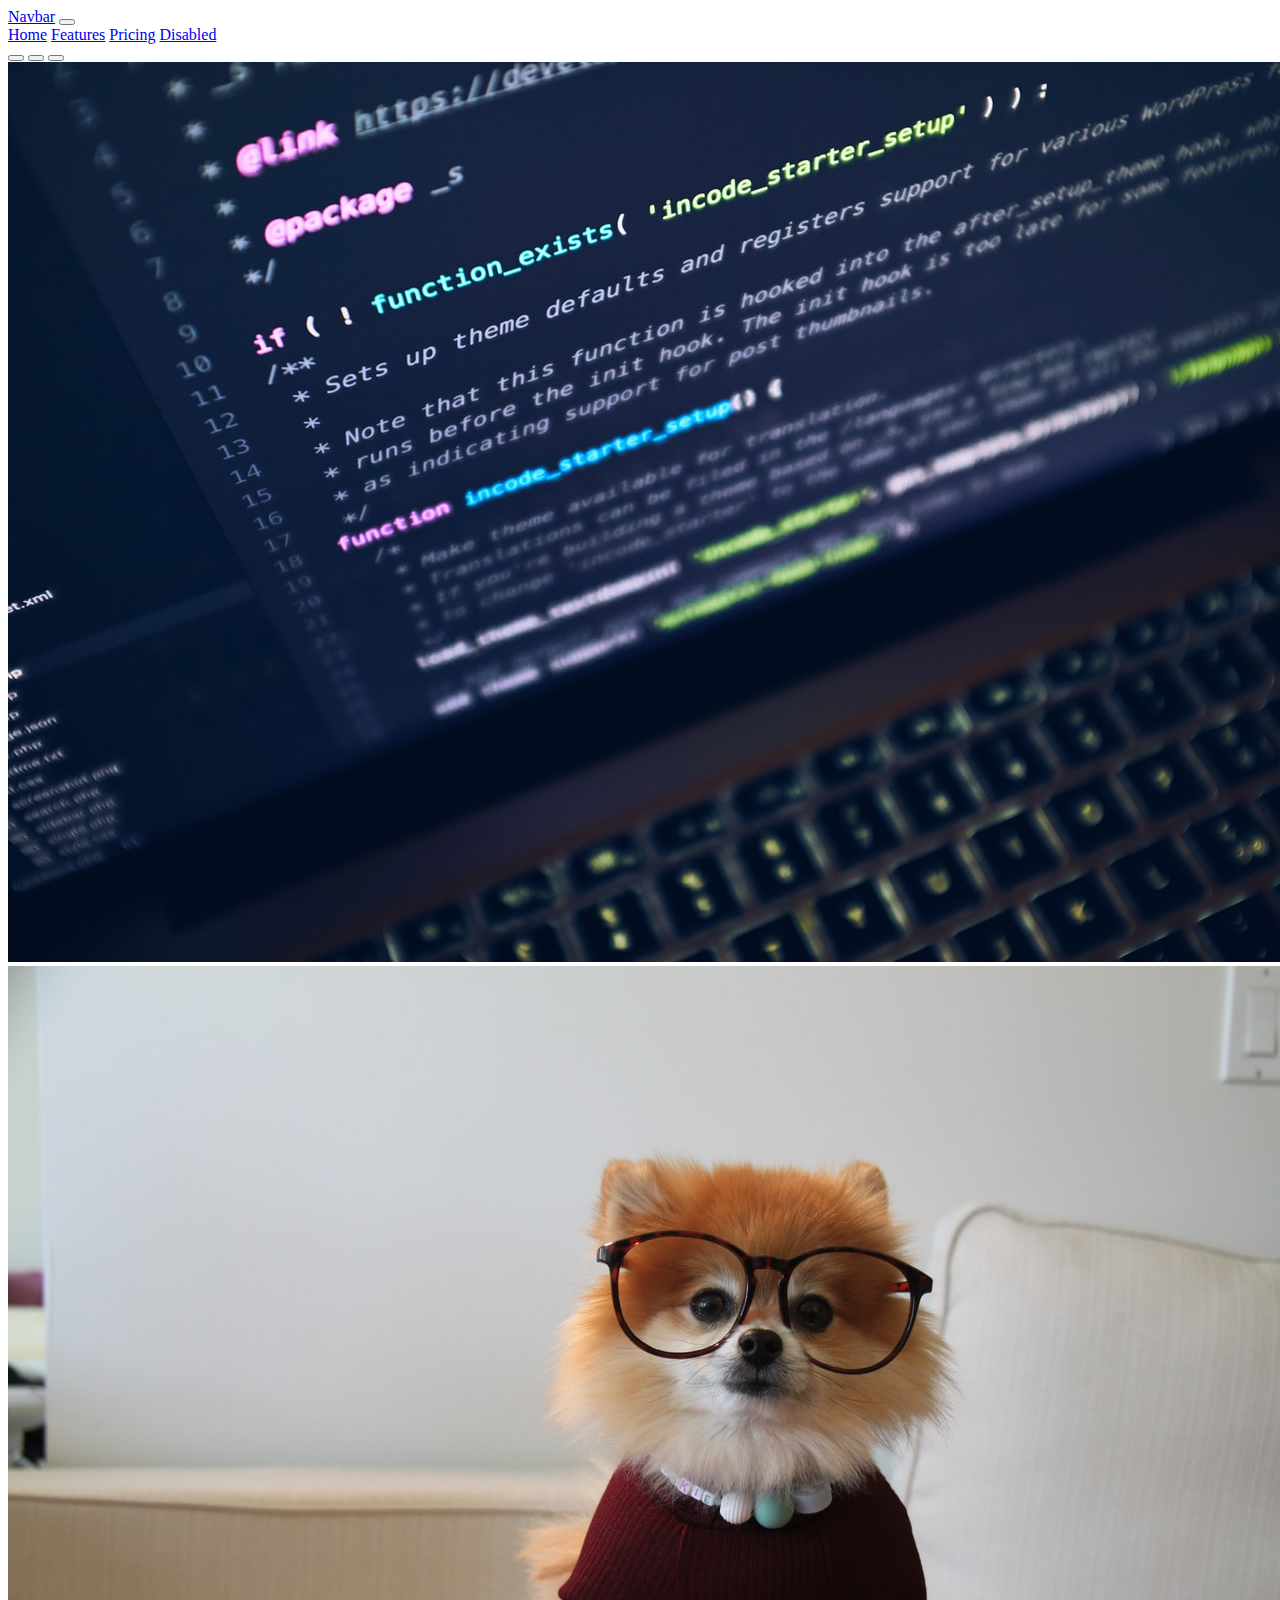
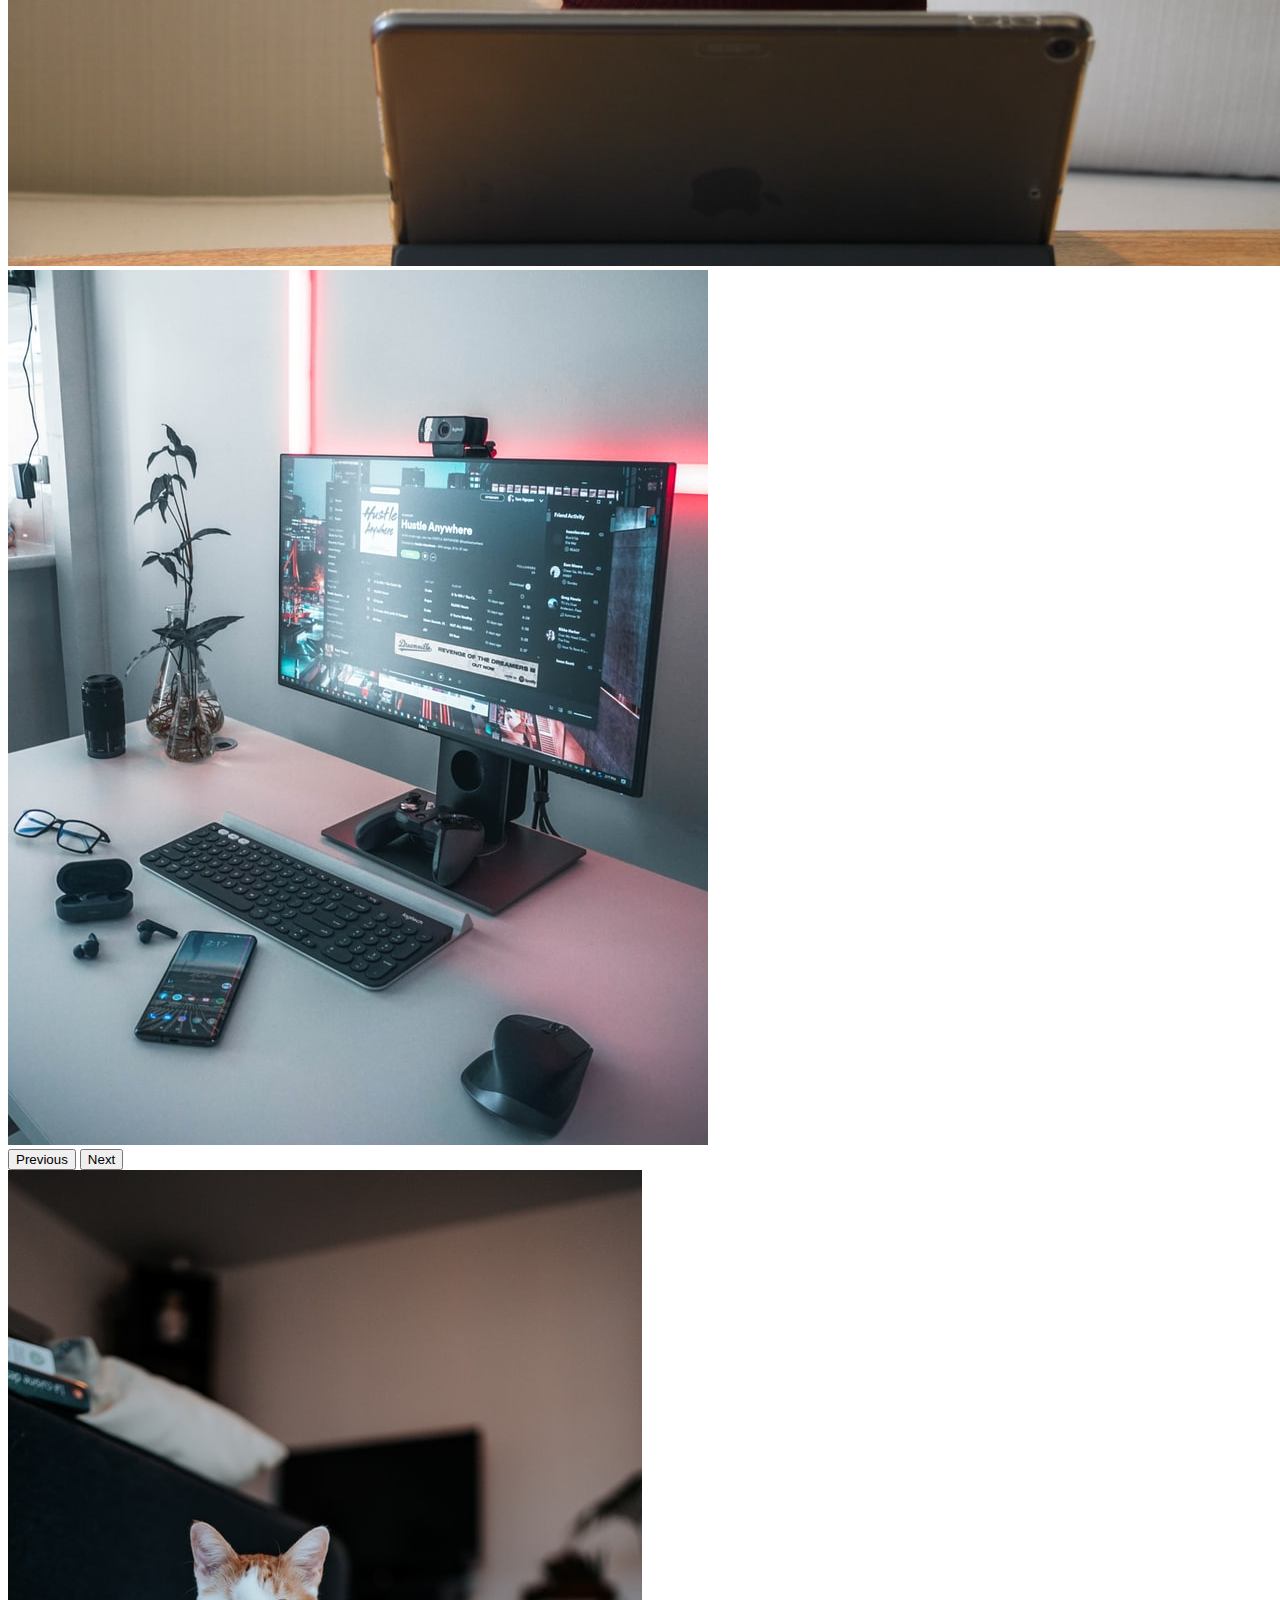
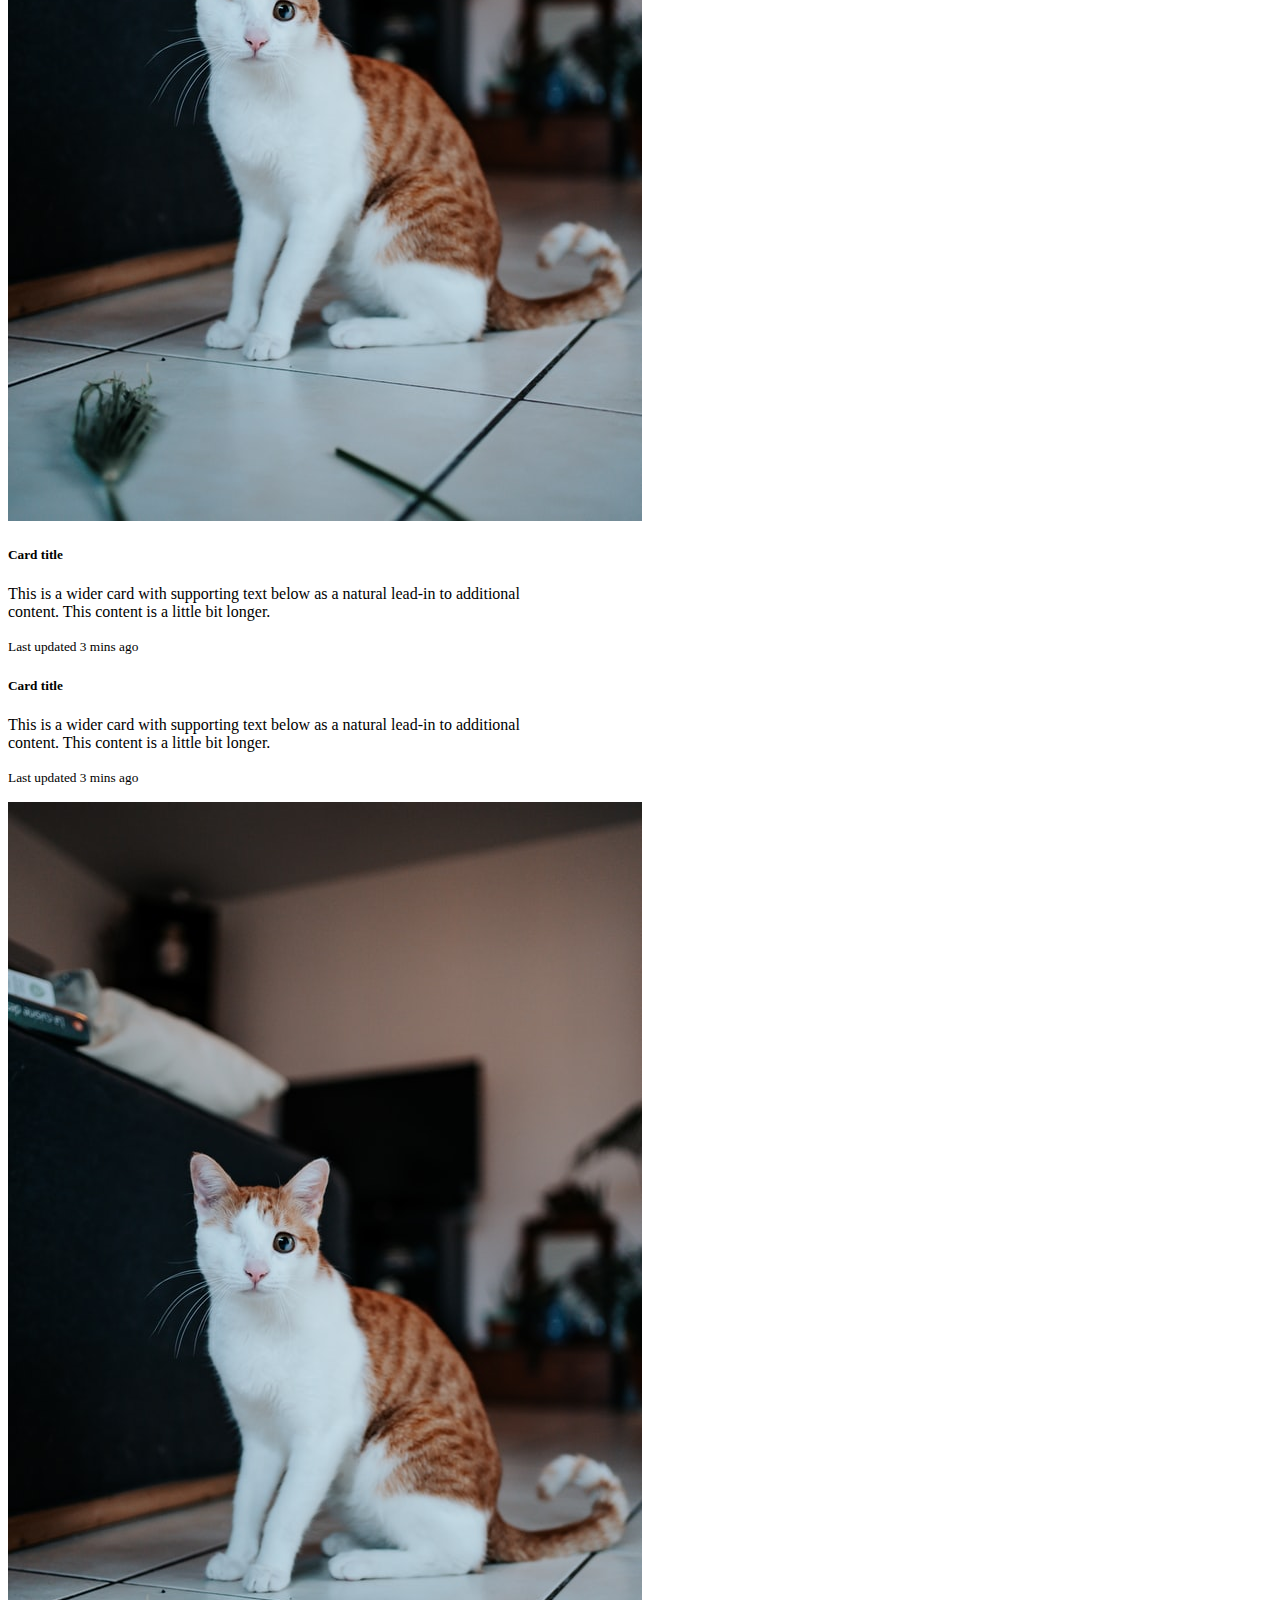
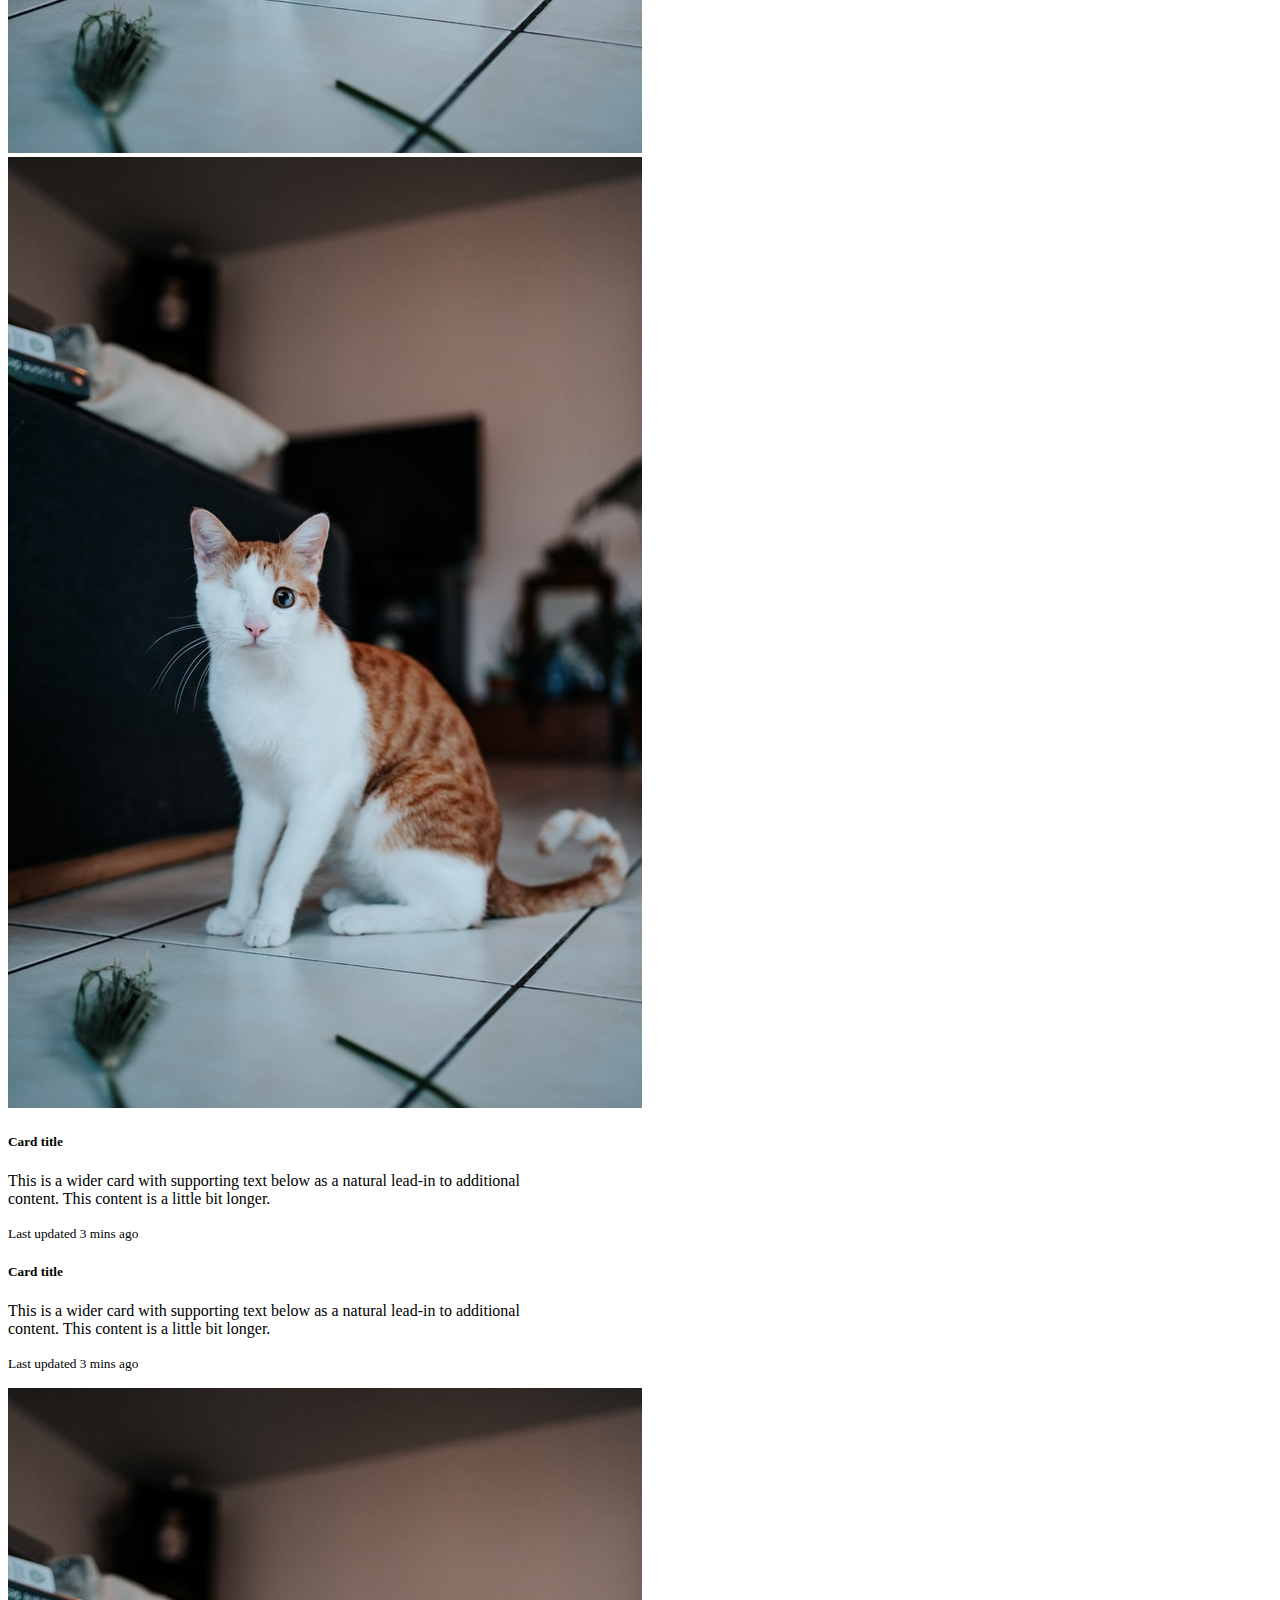
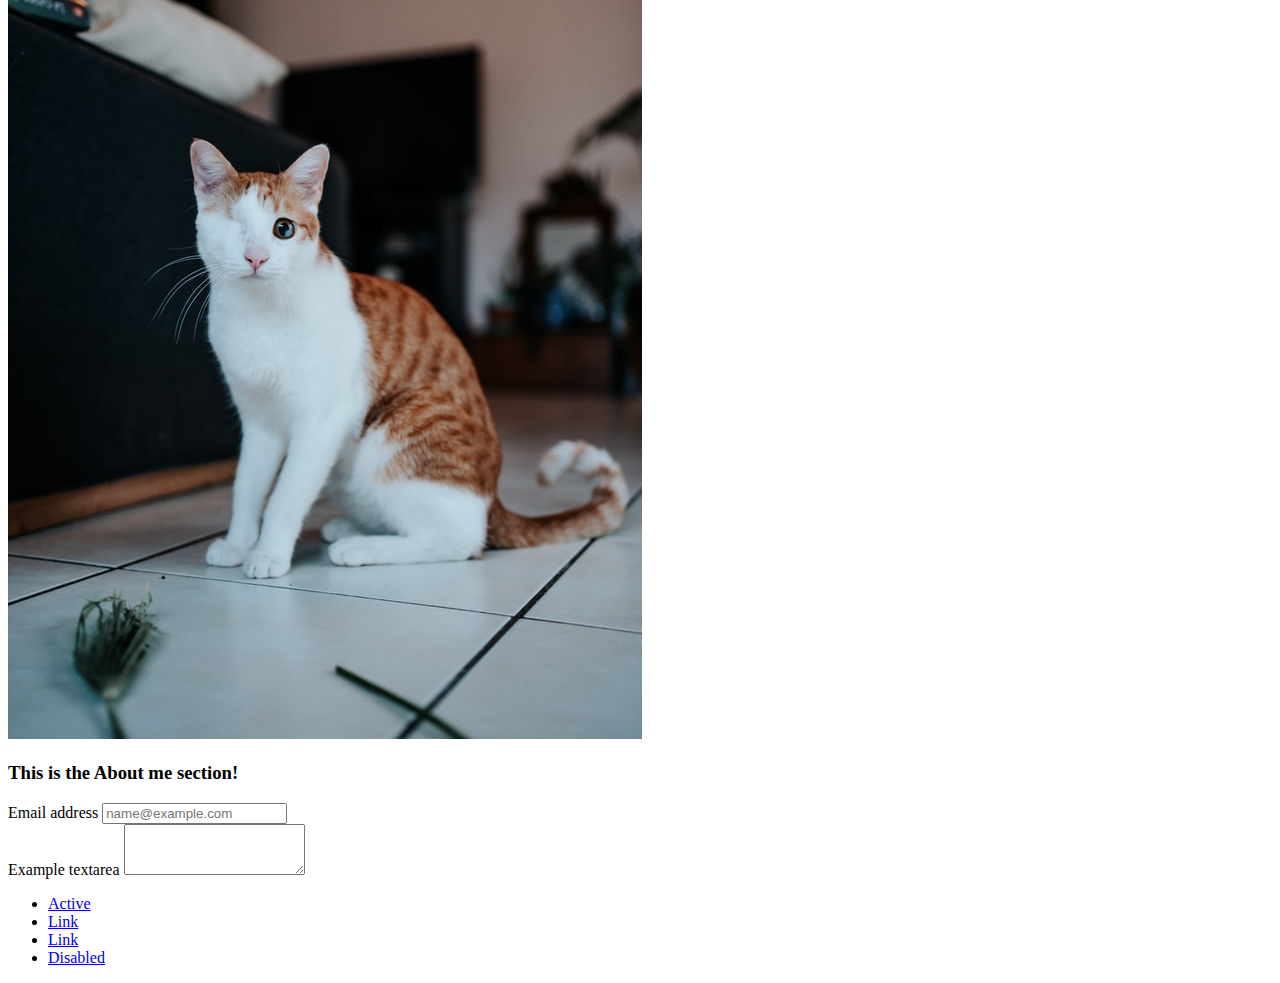
==== index.html @ 29962c63 "Initial commit of current work. Basic outline of portfolio" ====
<!DOCTYPE html>
<html lang="en">
<head>
    <meta charset="UTF-8">
    <meta http-equiv="X-UA-Compatible" content="IE=edge">
    <meta name="viewport" content="width=device-width, initial-scale=1.0">
    <title>Chelsey Sexton | Web Developer</title>
    <link href="https://cdn.jsdelivr.net/npm/bootstrap@5.0.0-beta3/dist/css/bootstrap.min.css" rel="stylesheet" 
    integrity="sha384-eOJMYsd53ii+scO/bJGFsiCZc+5NDVN2yr8+0RDqr0Ql0h+rP48ckxlpbzKgwra6" crossorigin="anonymous">
    <link rel="stylesheet" href="./styles.css">
</head>


<body>

    <!-- NAV -->
    <nav class="navbar navbar-expand-lg navbar-light bg-light">
        <div class="container-fluid">
          <a class="navbar-brand" href="#">Navbar</a>
          <button class="navbar-toggler" type="button" data-bs-toggle="collapse" data-bs-target="#navbarNavAltMarkup" aria-controls="navbarNavAltMarkup" aria-expanded="false" aria-label="Toggle navigation">
            <span class="navbar-toggler-icon"></span>
          </button>
          <div class="collapse navbar-collapse" id="navbarNavAltMarkup">
            <div class="navbar-nav">
              <a class="nav-link active" aria-current="page" href="#">Home</a>
              <a class="nav-link" href="#">Features</a>
              <a class="nav-link" href="#">Pricing</a>
              <a class="nav-link disabled" href="#" tabindex="-1" aria-disabled="true">Disabled</a>
            </div>
          </div>
        </div>
      </nav>


    <!-- LANDING PAGE -->
    <div id="carouselExampleIndicators" class="carousel slide" data-bs-ride="carousel">
        <div class="carousel-indicators">
          <button type="button" data-bs-target="#carouselExampleIndicators" data-bs-slide-to="0" class="active" aria-current="true" aria-label="Slide 1"></button>
          <button type="button" data-bs-target="#carouselExampleIndicators" data-bs-slide-to="1" aria-label="Slide 2"></button>
          <button type="button" data-bs-target="#carouselExampleIndicators" data-bs-slide-to="2" aria-label="Slide 3"></button>
        </div>
        <div class="carousel-inner">
          <div class="carousel-item active">
            <img src="./assets/codeScreen.jpg" class="d-block w-100" alt="...">
          </div>
          <div class="carousel-item">
            <img src="./assets/dogCoder.jpg" class="d-block w-100" alt="...">
          </div>
          <div class="carousel-item">
            <img src="./assets/hustle.jpg" class="d-block w-100" alt="...">
          </div>
        </div>
        <button class="carousel-control-prev" type="button" data-bs-target="#carouselExampleIndicators" data-bs-slide="prev">
          <span class="carousel-control-prev-icon" aria-hidden="true"></span>
          <span class="visually-hidden">Previous</span>
        </button>
        <button class="carousel-control-next" type="button" data-bs-target="#carouselExampleIndicators" data-bs-slide="next">
          <span class="carousel-control-next-icon" aria-hidden="true"></span>
          <span class="visually-hidden">Next</span>
        </button>
      </div>

    
    <!-- PROJECTS -->
    <div class="myProjects">
        <div class="projectContainer">

            <div class="projectOne">
                <div class="card mb-3" style="max-width: 540px;">
                    <div class="row g-0">
                        <div class="col-md-4">
                            <img src="./assets/cutie.jpg" alt="...">
                        </div>
                        <div class="col-md-8">
                            <div class="card-body">
                                <h5 class="card-title">Card title</h5>
                                <p class="card-text">This is a wider card with supporting text below as a natural lead-in to additional content. This content is a little bit longer.</p>
                                <p class="card-text"><small class="text-muted">Last updated 3 mins ago</small></p>
                            </div>
                        </div>
                    </div>
                </div>
            </div>
            
            <div class="projectTwo">
                <div class="card mb-3" style="max-width: 540px;">
                    <div class="row g-0">
                        <div class="col-md-8">
                            <div class="card-body">
                                <h5 class="card-title">Card title</h5>
                                <p class="card-text">This is a wider card with supporting text below as a natural lead-in to additional content. This content is a little bit longer.</p>
                                <p class="card-text"><small class="text-muted">Last updated 3 mins ago</small></p>
                            </div>
                        </div>
                        <div class="col-md-4">
                            <img src="./assets/cutie.jpg" alt="...">
                        </div>
                    </div>
                </div>
            </div>

            <div class="projectThree">
                <div class="card mb-3" style="max-width: 540px;">
                    <div class="row g-0">
                        <div class="col-md-4">
                            <img src="./assets/cutie.jpg" alt="...">
                        </div>
                        <div class="col-md-8">
                            <div class="card-body">
                                <h5 class="card-title">Card title</h5>
                                <p class="card-text">This is a wider card with supporting text below as a natural lead-in to additional content. This content is a little bit longer.</p>
                                <p class="card-text"><small class="text-muted">Last updated 3 mins ago</small></p>
                            </div>
                        </div>
                    </div>
                </div>
            </div>
            <div class="projectTwo">
                <div class="card mb-3" style="max-width: 540px;">
                    <div class="row g-0">
                        <div class="col-md-8">
                            <div class="card-body">
                                <h5 class="card-title">Card title</h5>
                                <p class="card-text">This is a wider card with supporting text below as a natural lead-in to additional content. This content is a little bit longer.</p>
                                <p class="card-text"><small class="text-muted">Last updated 3 mins ago</small></p>
                            </div>
                        </div>
                        <div class="col-md-4">
                            <img src="./assets/cutie.jpg" alt="...">
                        </div>
                    </div>
                </div>
            </div>

            
        </div>
    </div>
    
    
    <!-- ABOUT -->

    <div class="aboutMe">
        <h3>This is the About me section!</h3>
    </div>




    <!-- CONTACT -->
    <div class="mb-3">
        <label for="exampleFormControlInput1" class="form-label">Email address</label>
        <input type="email" class="form-control" id="exampleFormControlInput1" placeholder="name@example.com">
      </div>
      <div class="mb-3">
        <label for="exampleFormControlTextarea1" class="form-label">Example textarea</label>
        <textarea class="form-control" id="exampleFormControlTextarea1" rows="3"></textarea>
      </div>




    <!-- FOOTER -->
    <ul class="nav justify-content-center">
        <li class="nav-item">
          <a class="nav-link active" aria-current="page" href="#">Active</a>
        </li>
        <li class="nav-item">
          <a class="nav-link" href="#">Link</a>
        </li>
        <li class="nav-item">
          <a class="nav-link" href="#">Link</a>
        </li>
        <li class="nav-item">
          <a class="nav-link disabled" href="#" tabindex="-1" aria-disabled="true">Disabled</a>
        </li>
      </ul>

    <!-- JS -->
    <script src="https://cdn.jsdelivr.net/npm/bootstrap@5.0.0-beta3/dist/js/bootstrap.bundle.min.js" 
    integrity="sha384-JEW9xMcG8R+pH31jmWH6WWP0WintQrMb4s7ZOdauHnUtxwoG2vI5DkLtS3qm9Ekf" crossorigin="anonymous"></script>
    <script src= "./index.js"></script>
</body>

</html>
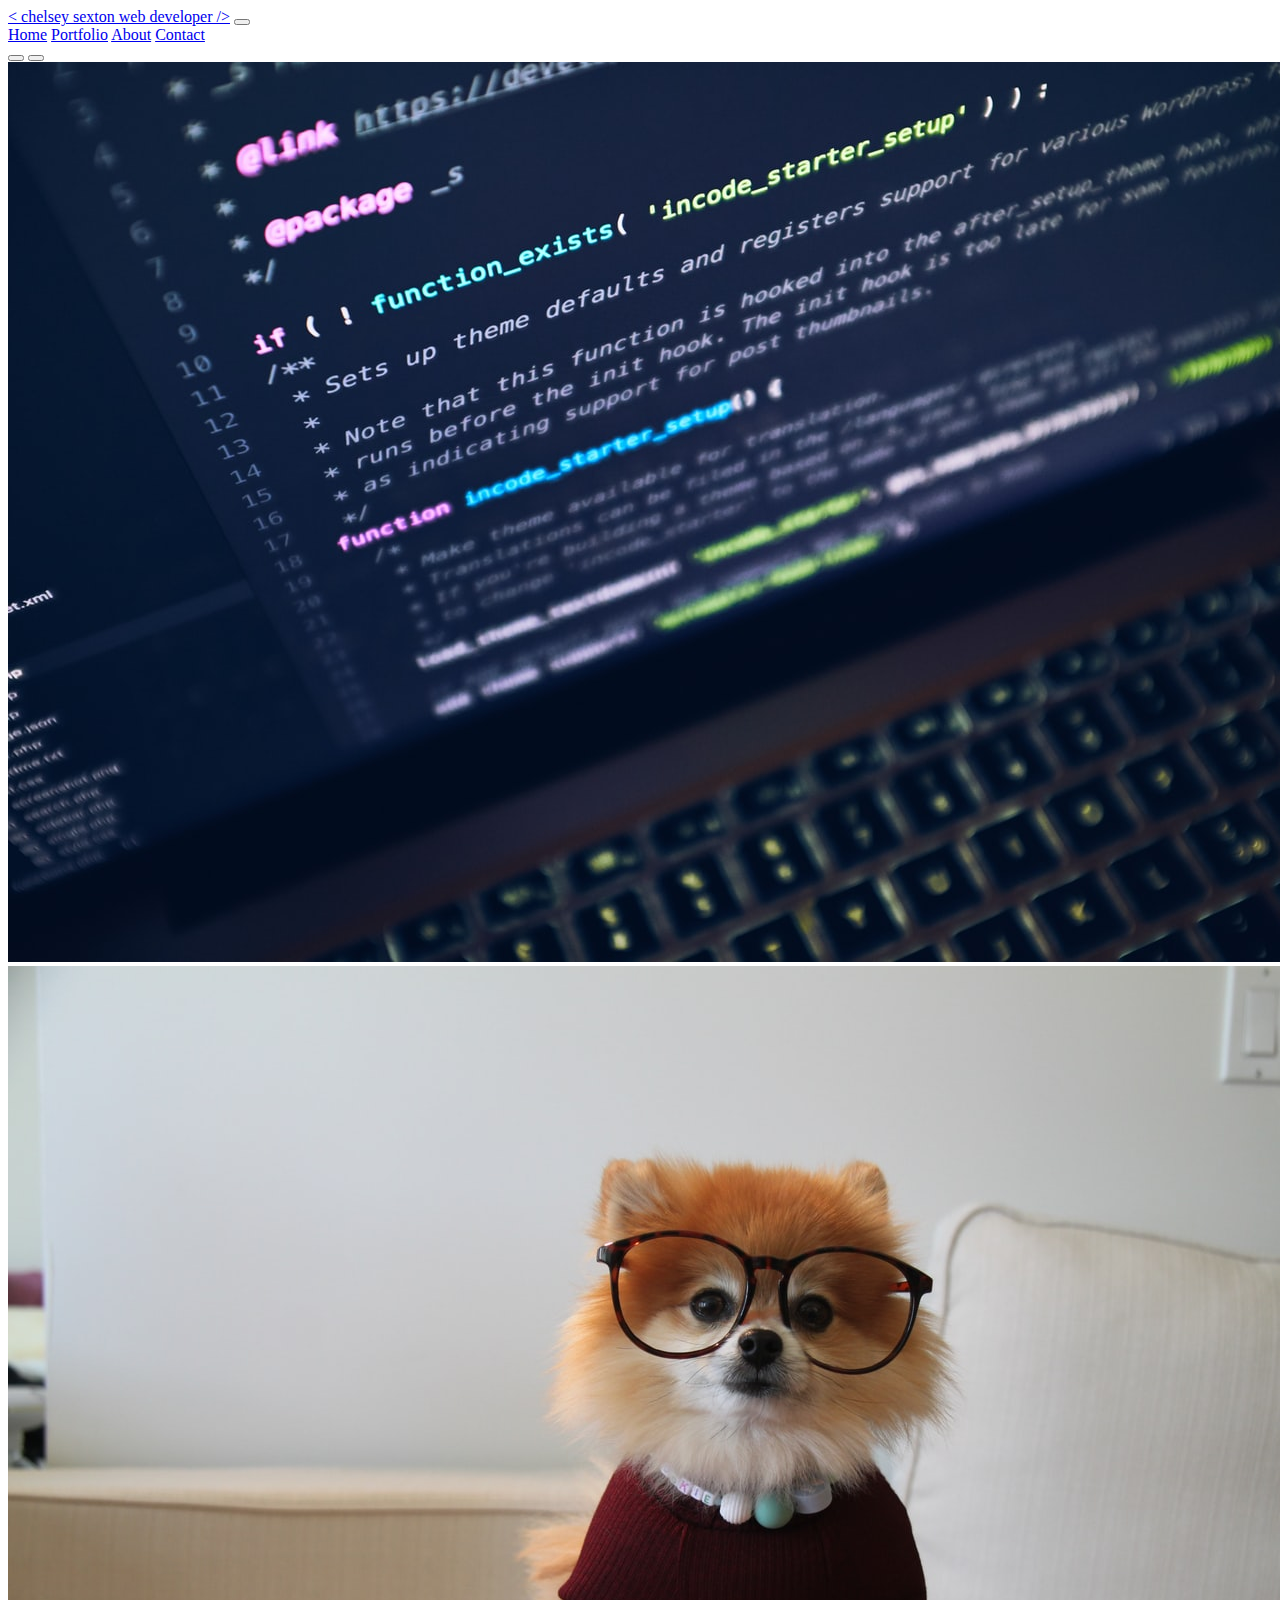
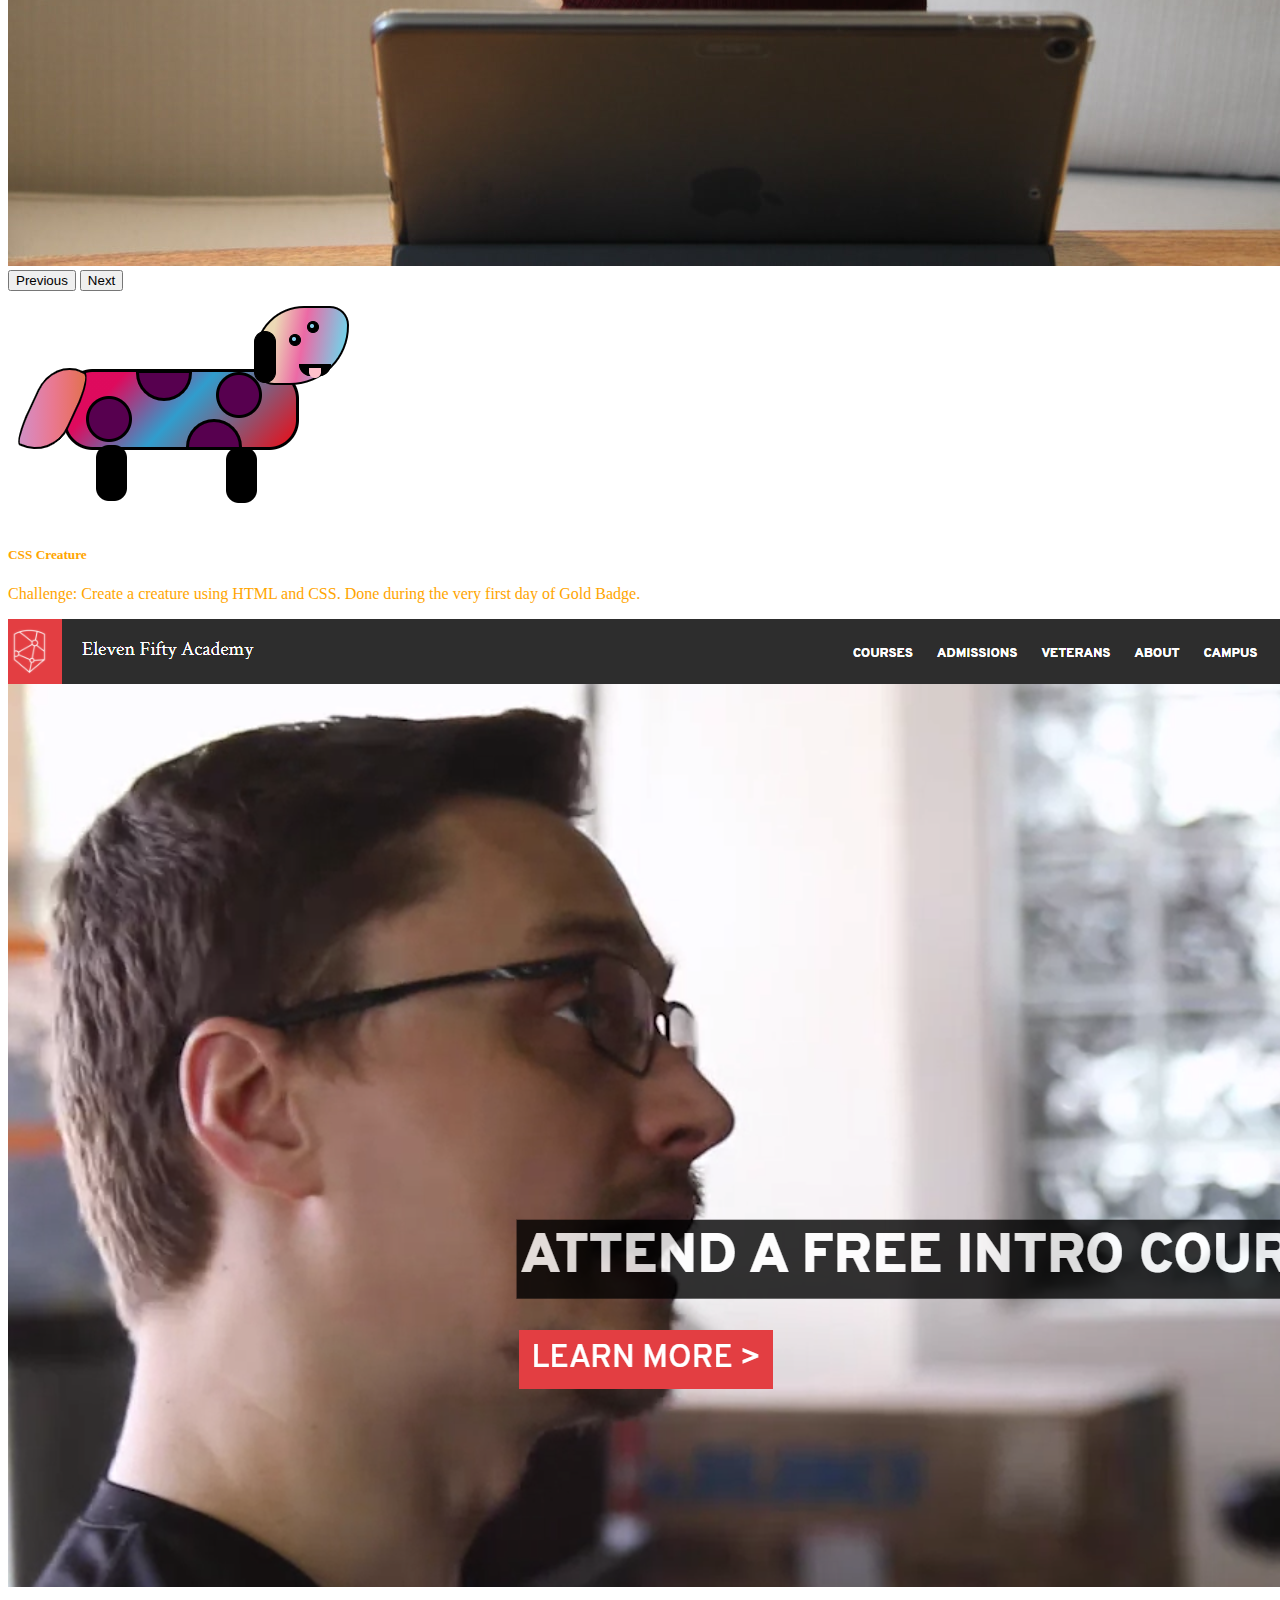
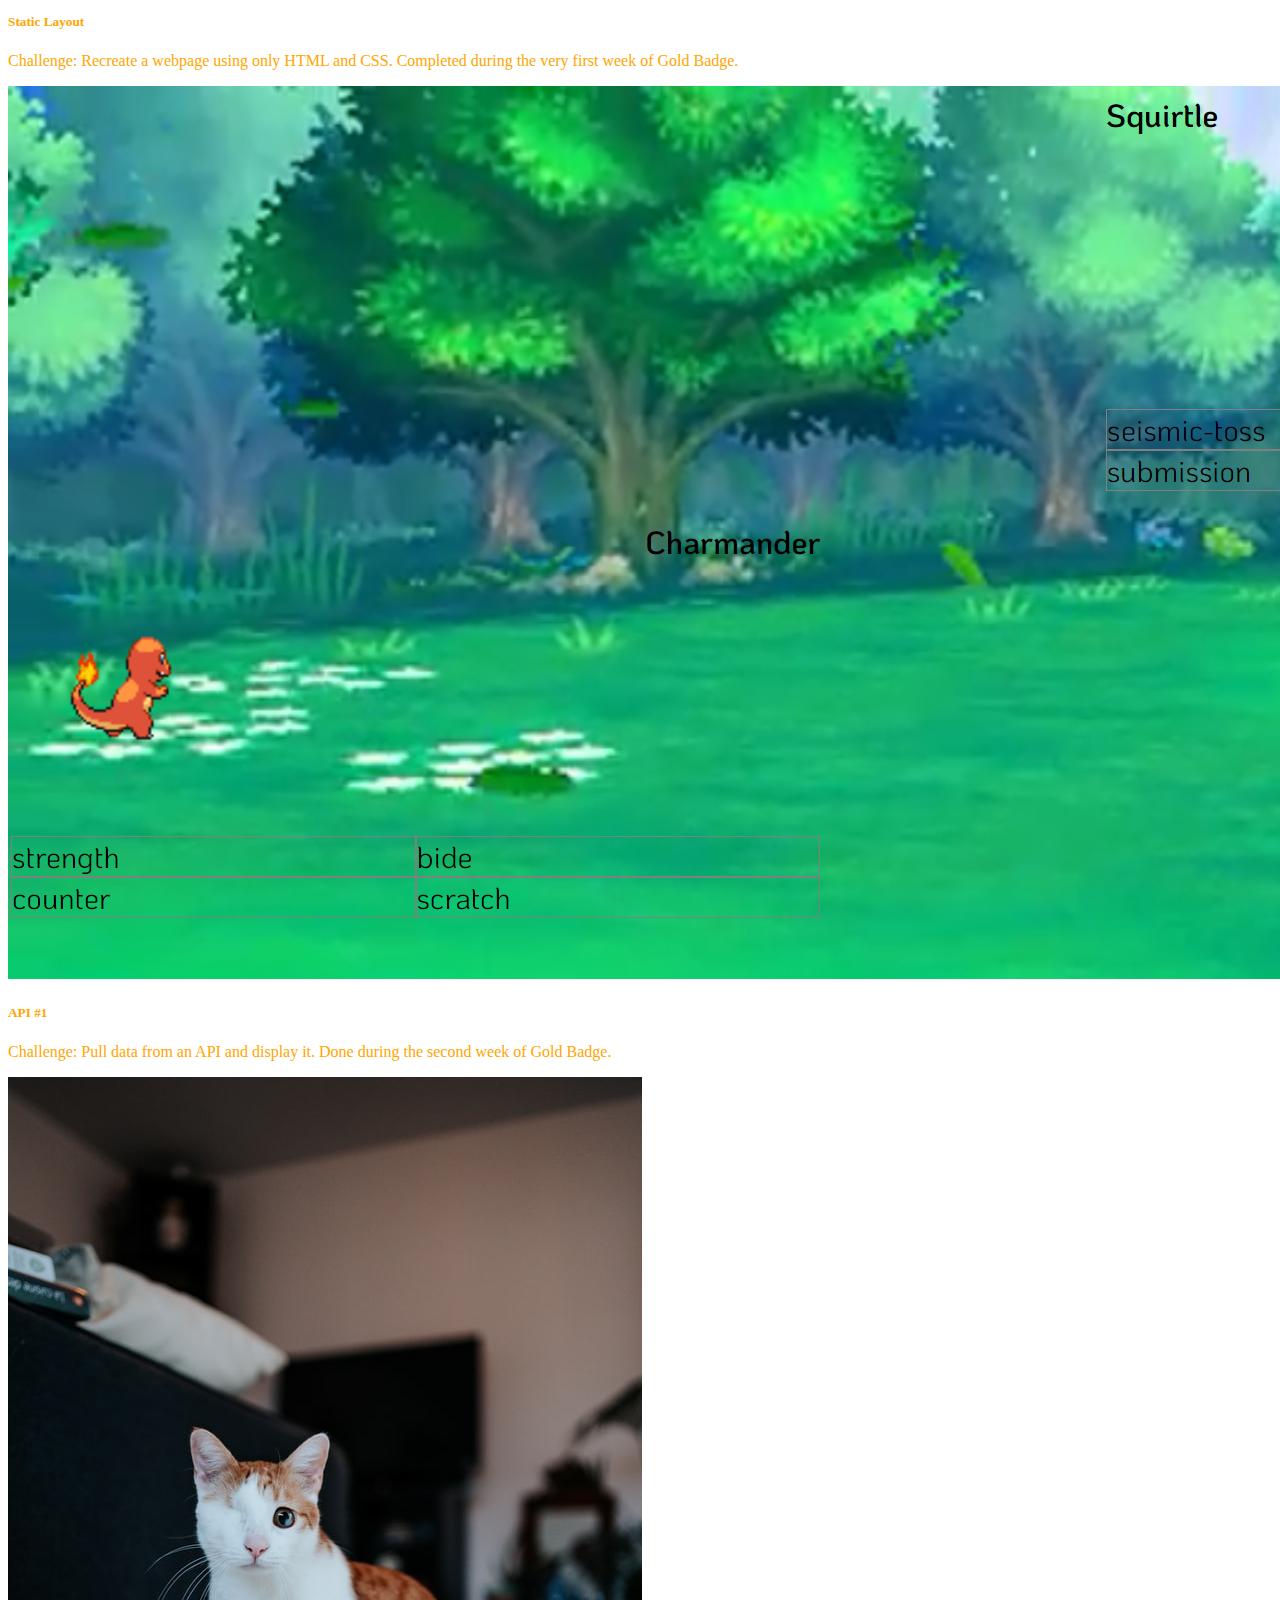
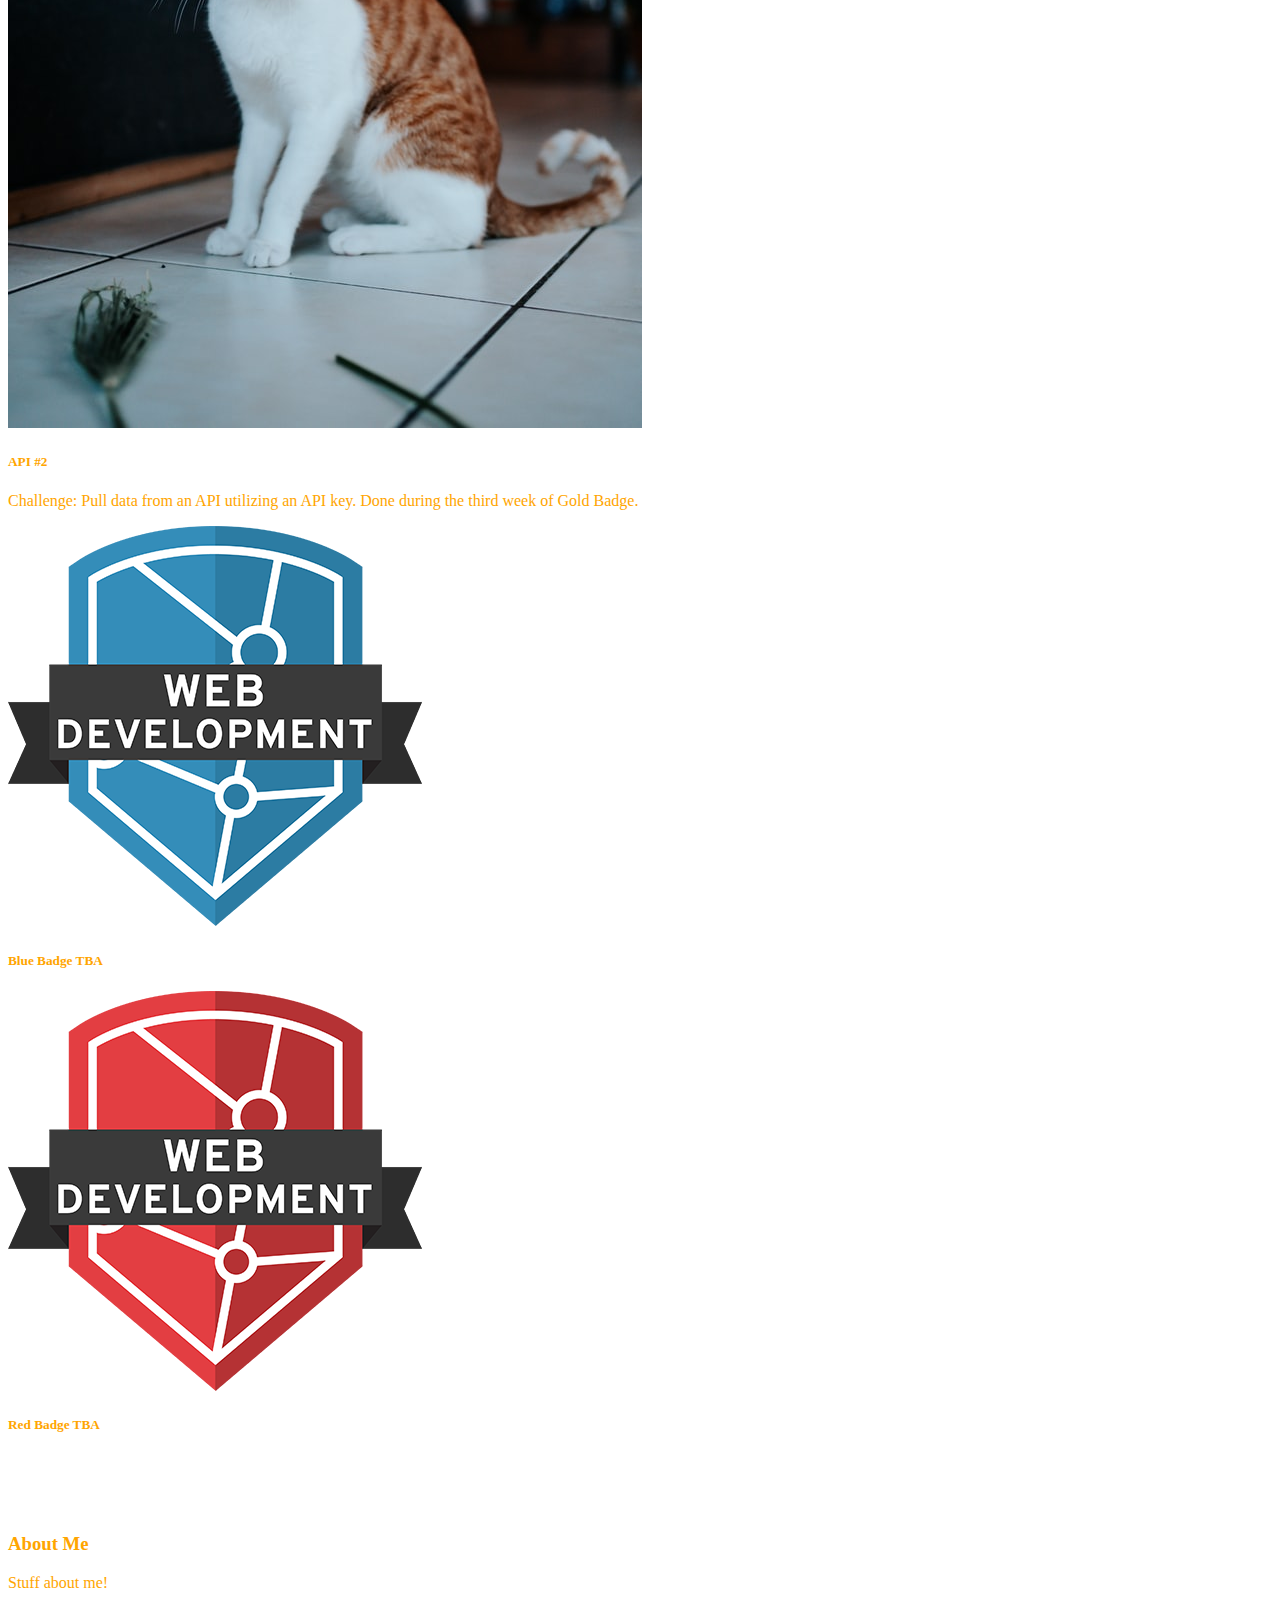
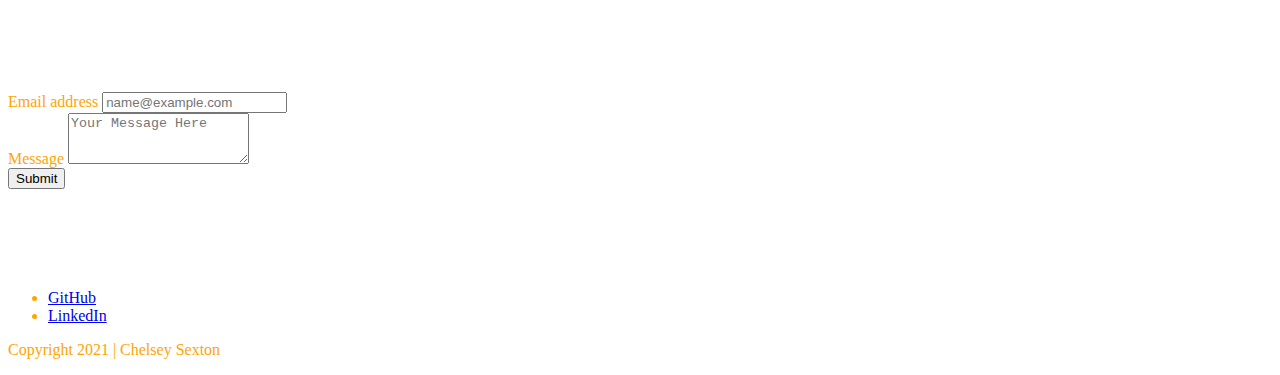
==== commit 69611463: "updated portfolio section to have links and images to projects. Updated contact form to work properl" ====
--- a/index.html
+++ b/index.html
@@ -14,30 +14,50 @@
 <body>
 
     <!-- NAV -->
-    <nav class="navbar navbar-expand-lg navbar-light bg-light">
+    <div class="sticky-top">
+
+      <nav id="navBar" class="navbar navbar-expand-lg navbar-light bg-light">
+
         <div class="container-fluid">
-          <a class="navbar-brand" href="#">Navbar</a>
+          <a class="navbar-brand" href="#">&lt; chelsey sexton web developer &sol;&gt;</a>
           <button class="navbar-toggler" type="button" data-bs-toggle="collapse" data-bs-target="#navbarNavAltMarkup" aria-controls="navbarNavAltMarkup" aria-expanded="false" aria-label="Toggle navigation">
             <span class="navbar-toggler-icon"></span>
           </button>
+
           <div class="collapse navbar-collapse" id="navbarNavAltMarkup">
             <div class="navbar-nav">
               <a class="nav-link active" aria-current="page" href="#">Home</a>
-              <a class="nav-link" href="#">Features</a>
-              <a class="nav-link" href="#">Pricing</a>
-              <a class="nav-link disabled" href="#" tabindex="-1" aria-disabled="true">Disabled</a>
-            </div>
-          </div>
+              <a class="nav-link" href="#portfolioSection">Portfolio</a>
+              <a class="nav-link" href="#aboutMeSection">About</a>
+              <a class="nav-link" href="#contactSection">Contact</a>
+            </div>
+          </div>
+
         </div>
       </nav>
+    </div>
 
 
     <!-- LANDING PAGE -->
+
+    <!-- <div class="card bg-dark text-white">
+      <img src="./assets/dogCoder.jpg" class="card-img" alt="...">
+      <div class="card-img-overlay">
+        <h5 class="card-title">Card title</h5>
+        <p class="card-text">This is a wider card with supporting text below as a natural lead-in to additional content. This content is a little bit longer.</p> -->
+        <!-- <p class="card-text">Last updated 3 mins ago</p> -->
+      <!-- </div>
+    </div> -->
+
+
+
     <div id="carouselExampleIndicators" class="carousel slide" data-bs-ride="carousel">
         <div class="carousel-indicators">
+
           <button type="button" data-bs-target="#carouselExampleIndicators" data-bs-slide-to="0" class="active" aria-current="true" aria-label="Slide 1"></button>
-          <button type="button" data-bs-target="#carouselExampleIndicators" data-bs-slide-to="1" aria-label="Slide 2"></button>
-          <button type="button" data-bs-target="#carouselExampleIndicators" data-bs-slide-to="2" aria-label="Slide 3"></button>
+          <button type="button" data-bs-target="#carouselExampleIndicators" data-bs-slide-to="1" aria-label="Slide 2"></button> 
+          <!-- <button type="button" data-bs-target="#carouselExampleIndicators" data-bs-slide-to="2" aria-label="Slide 3"></button> -->
+
         </div>
         <div class="carousel-inner">
           <div class="carousel-item active">
@@ -46,9 +66,9 @@
           <div class="carousel-item">
             <img src="./assets/dogCoder.jpg" class="d-block w-100" alt="...">
           </div>
-          <div class="carousel-item">
+          <!-- <div class="carousel-item">
             <img src="./assets/hustle.jpg" class="d-block w-100" alt="...">
-          </div>
+          </div> -->
         </div>
         <button class="carousel-control-prev" type="button" data-bs-target="#carouselExampleIndicators" data-bs-slide="prev">
           <span class="carousel-control-prev-icon" aria-hidden="true"></span>
@@ -58,79 +78,80 @@
           <span class="carousel-control-next-icon" aria-hidden="true"></span>
           <span class="visually-hidden">Next</span>
         </button>
-      </div>
+      </div> 
 
     
     <!-- PROJECTS -->
-    <div class="myProjects">
+    <div id="portfolioSection" class="myProjects">
         <div class="projectContainer">
 
-            <div class="projectOne">
-                <div class="card mb-3" style="max-width: 540px;">
-                    <div class="row g-0">
-                        <div class="col-md-4">
-                            <img src="./assets/cutie.jpg" alt="...">
-                        </div>
-                        <div class="col-md-8">
-                            <div class="card-body">
-                                <h5 class="card-title">Card title</h5>
-                                <p class="card-text">This is a wider card with supporting text below as a natural lead-in to additional content. This content is a little bit longer.</p>
-                                <p class="card-text"><small class="text-muted">Last updated 3 mins ago</small></p>
-                            </div>
-                        </div>
-                    </div>
-                </div>
-            </div>
+          <div class="row row-cols-1 row-cols-md-3 g-4">
+
+
+            <div class="col">
+              <div class="card h-100">
+                <a href ="https://codepen.io/chels-s/pen/qBRvYzB" target="_blank" ><img src="./assets/css-creature-preview.png" class="card-img-top" alt="..."></a>
+                
+                  <div class="card-body">
+                    <h5 class="card-title">CSS Creature</h5>
+                    <p class="card-text">Challenge: Create a creature using HTML and CSS. Done during the very first day of Gold Badge.</p>
+                  </div>
+                </div>
+              </div>
+              
+              <div class="col">
+                <div class="card h-100">
+                  <a href ="https://chels-s.github.io/staticLayout/" target="_blank"><img src="./assets/static-layout-preview.png" class="card-img-top" alt="..."></a>
+                  <div class="card-body">
+                    <h5 class="card-title">Static Layout</h5>
+                    <p class="card-text">Challenge: Recreate a webpage using only HTML and CSS. Completed during the very first week of Gold Badge. </p>
+                  </div>
+                </div>
+              </div>
             
-            <div class="projectTwo">
-                <div class="card mb-3" style="max-width: 540px;">
-                    <div class="row g-0">
-                        <div class="col-md-8">
-                            <div class="card-body">
-                                <h5 class="card-title">Card title</h5>
-                                <p class="card-text">This is a wider card with supporting text below as a natural lead-in to additional content. This content is a little bit longer.</p>
-                                <p class="card-text"><small class="text-muted">Last updated 3 mins ago</small></p>
-                            </div>
-                        </div>
-                        <div class="col-md-4">
-                            <img src="./assets/cutie.jpg" alt="...">
-                        </div>
-                    </div>
-                </div>
-            </div>
-
-            <div class="projectThree">
-                <div class="card mb-3" style="max-width: 540px;">
-                    <div class="row g-0">
-                        <div class="col-md-4">
-                            <img src="./assets/cutie.jpg" alt="...">
-                        </div>
-                        <div class="col-md-8">
-                            <div class="card-body">
-                                <h5 class="card-title">Card title</h5>
-                                <p class="card-text">This is a wider card with supporting text below as a natural lead-in to additional content. This content is a little bit longer.</p>
-                                <p class="card-text"><small class="text-muted">Last updated 3 mins ago</small></p>
-                            </div>
-                        </div>
-                    </div>
-                </div>
-            </div>
-            <div class="projectTwo">
-                <div class="card mb-3" style="max-width: 540px;">
-                    <div class="row g-0">
-                        <div class="col-md-8">
-                            <div class="card-body">
-                                <h5 class="card-title">Card title</h5>
-                                <p class="card-text">This is a wider card with supporting text below as a natural lead-in to additional content. This content is a little bit longer.</p>
-                                <p class="card-text"><small class="text-muted">Last updated 3 mins ago</small></p>
-                            </div>
-                        </div>
-                        <div class="col-md-4">
-                            <img src="./assets/cutie.jpg" alt="...">
-                        </div>
-                    </div>
-                </div>
-            </div>
+
+            <div class="col">
+              <div class="card h-100">
+                <a href="https://chels-s.github.io/firstAPIChallenge/" target="_blank"><img src="./assets/firstAPI-preview.png" class="card-img-top" alt="..."></a>
+                <div class="card-body">
+                  <h5 class="card-title">API #1</h5>
+                  <p class="card-text">Challenge: Pull data from an API and display it. Done during the second week of Gold Badge.</p>
+                </div>
+              </div>
+            </div>
+
+            <div class="col">
+              <div class="card h-100">
+                <img src="./assets/cutie.jpg" class="card-img-top" alt="...">
+                <div class="card-body">
+                  <h5 class="card-title">API #2</h5>
+                  <p class="card-text">Challenge: Pull data from an API utilizing an API key. Done during the third week of Gold Badge.</p>
+                </div>
+              </div>
+            </div>
+
+            <div class="col">
+              <div class="card h-100">
+                <img src="./assets/webDev-Blue-Badge.png" class="card-img-top" alt="...">
+                <div class="card-body">
+                  <h5 class="card-title">Blue Badge TBA</h5>
+                  <p class="card-text"></p>
+                </div>
+              </div>
+            </div>
+
+            <div class="col">
+              <div class="card h-100">
+                <img src="./assets/webDev-Red-Badge.png" class="card-img-top" alt="...">
+                <div class="card-body">
+                  <h5 class="card-title">Red Badge TBA</h5>
+                  <p class="card-text"></p>
+                </div>
+              </div>
+            </div>
+
+          </div>
+
 
             
         </div>
@@ -139,41 +160,76 @@
     
     <!-- ABOUT -->
 
-    <div class="aboutMe">
-        <h3>This is the About me section!</h3>
+    <div id="aboutMeSection" class="aboutMe">
+
+      <!-- <div class="card mb-3" style="max-width: 540px;">
+        <div class="row g-0">
+          <div class="col-md-4">
+            <img src="./assets/cutie.jpg" alt="...">
+          </div>
+          <div class="col-md-8">
+            <div class="card-body">
+              <h5 class="card-title">About me!</h5>
+              <p class="card-text">Stuff about me!</p>
+              <p class="card-text"><small class="text-muted">Last updated 3 mins ago</small></p>
+            </div>
+          </div>
+        </div>
+      </div> -->
+
+
+        <h3>About Me</h3>
+        <p>Stuff about me!</p>
+
+
+
+
     </div>
 
 
 
 
     <!-- CONTACT -->
-    <div class="mb-3">
-        <label for="exampleFormControlInput1" class="form-label">Email address</label>
-        <input type="email" class="form-control" id="exampleFormControlInput1" placeholder="name@example.com">
-      </div>
-      <div class="mb-3">
-        <label for="exampleFormControlTextarea1" class="form-label">Example textarea</label>
-        <textarea class="form-control" id="exampleFormControlTextarea1" rows="3"></textarea>
-      </div>
+    <div id = "contactSection">
+
+      <form action="https://formspree.io/f/xeqvaepe" method="POST" class="container-sm">
+            
+        <div class="mb-3">
+            <label for="exampleFormControlInput1" class="form-label">Email address</label>
+            <input type="email" class="form-control" 
+            id="exampleFormControlInput1" placeholder="name@example.com" required name="_replyto">
+        </div>
+        <div class="mb-3">
+            <label for="exampleFormControlTextarea1" class="form-label">Message</label>
+            <textarea class="form-control" id="exampleFormControlTextarea1" rows="3" 
+            placeholder="Your Message Here" required name="message"></textarea>
+        </div>
+        <button type="submit" class="btn btn-danger">Submit</button>
+    </form>
+    </div>
 
 
 
 
     <!-- FOOTER -->
+    <div id="footerSection">
+      
     <ul class="nav justify-content-center">
+        <!-- <li class="nav-item">
+          <a class="nav-link active" aria-current="page" href="#">Active</a>
+        </li> -->
         <li class="nav-item">
-          <a class="nav-link active" aria-current="page" href="#">Active</a>
+          <a class="nav-link" href="https://github.com/Chels-S">GitHub</a>
         </li>
         <li class="nav-item">
-          <a class="nav-link" href="#">Link</a>
+          <a class="nav-link" href="#">LinkedIn</a>
         </li>
-        <li class="nav-item">
-          <a class="nav-link" href="#">Link</a>
-        </li>
-        <li class="nav-item">
+        <!-- <li class="nav-item">
           <a class="nav-link disabled" href="#" tabindex="-1" aria-disabled="true">Disabled</a>
-        </li>
+        </li> -->
       </ul>
+      <p>Copyright 2021 | Chelsey Sexton</p>
+    </div>
 
     <!-- JS -->
     <script src="https://cdn.jsdelivr.net/npm/bootstrap@5.0.0-beta3/dist/js/bootstrap.bundle.min.js" 
--- a/styles.css
+++ b/styles.css
@@ -0,0 +1,32 @@
+/* MAIN STYLES */
+
+body {
+    color: orange;
+}
+
+/* NAVIGATION */
+
+
+
+/* PORTFOLIO */
+#portfolioSection a {
+    text-decoration: none;
+    color: red;
+}
+
+/* ABOUT ME */
+
+#aboutMeSection {
+    margin-top: 100px;
+}
+
+/* CONTACT */
+
+#contactSection {
+    margin-top: 100px;
+}
+
+/* FOOTER */
+#footerSection {
+    margin-top: 100px;
+}
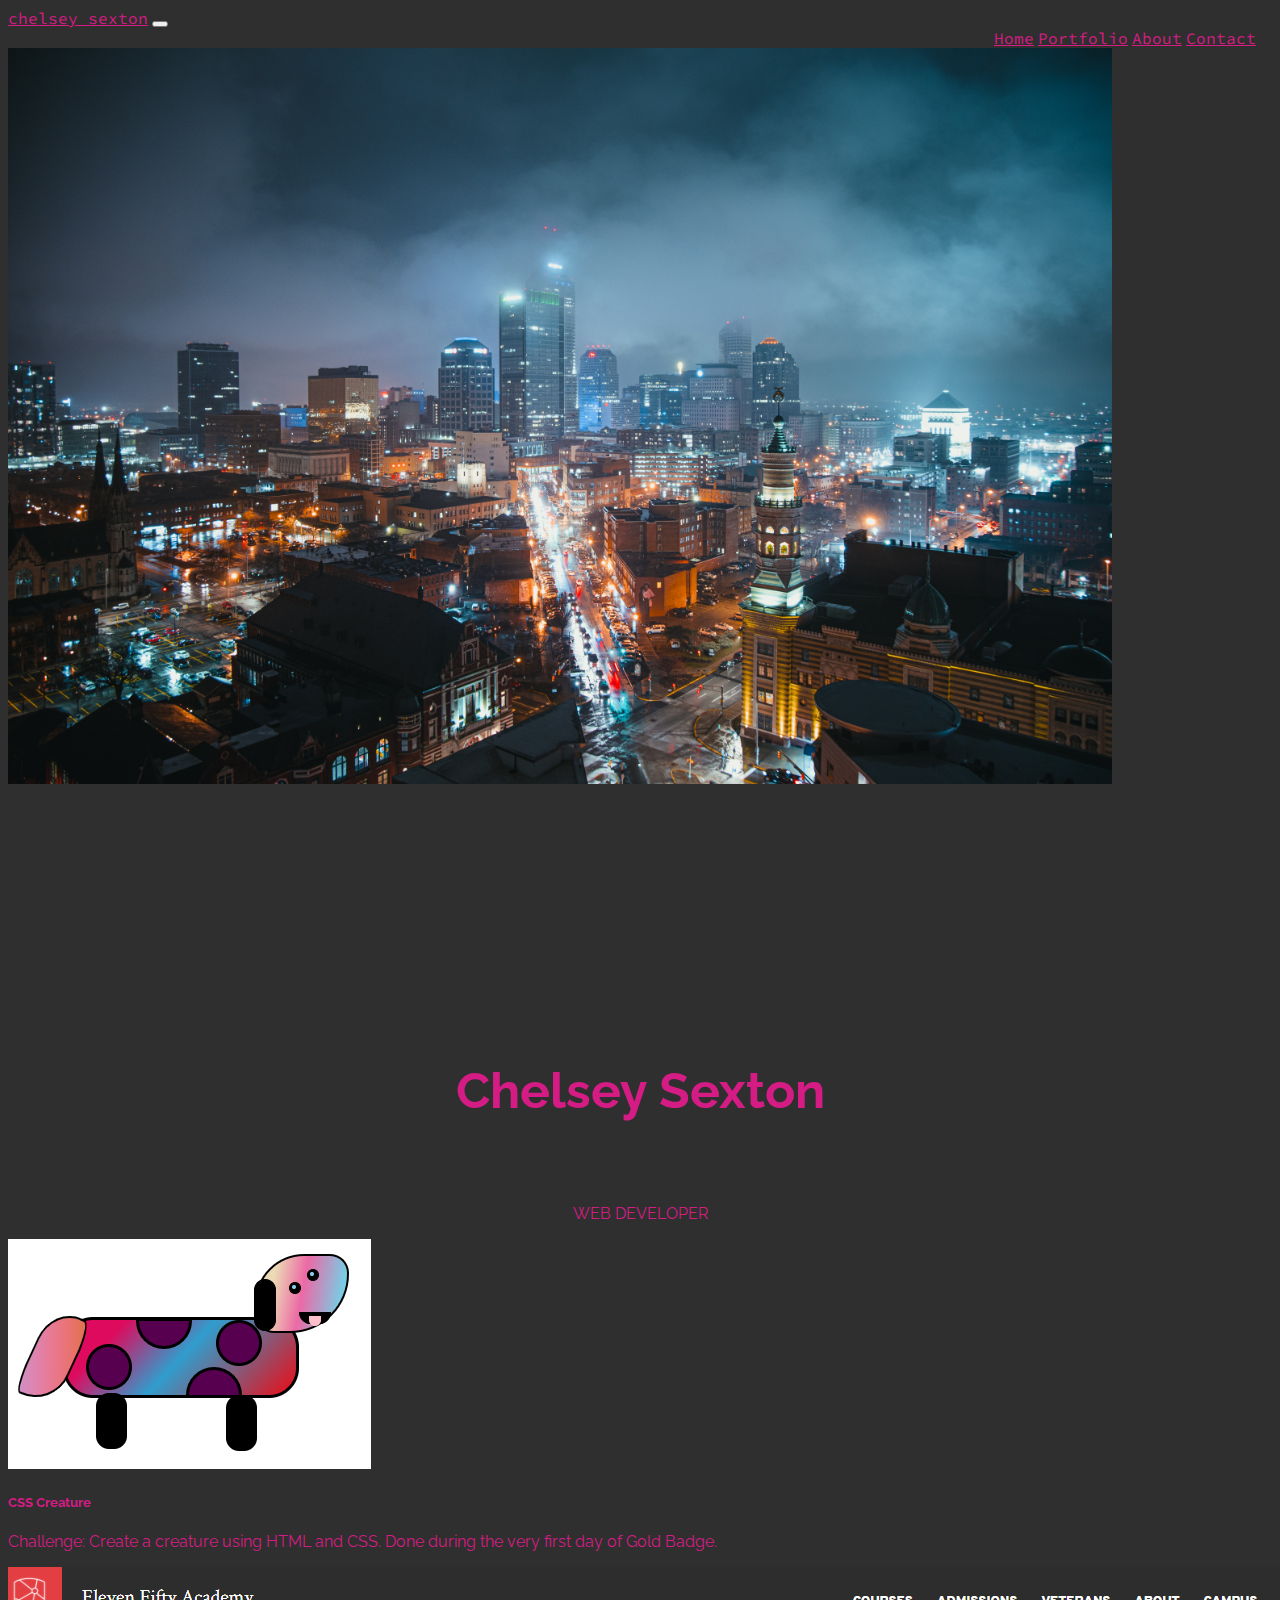
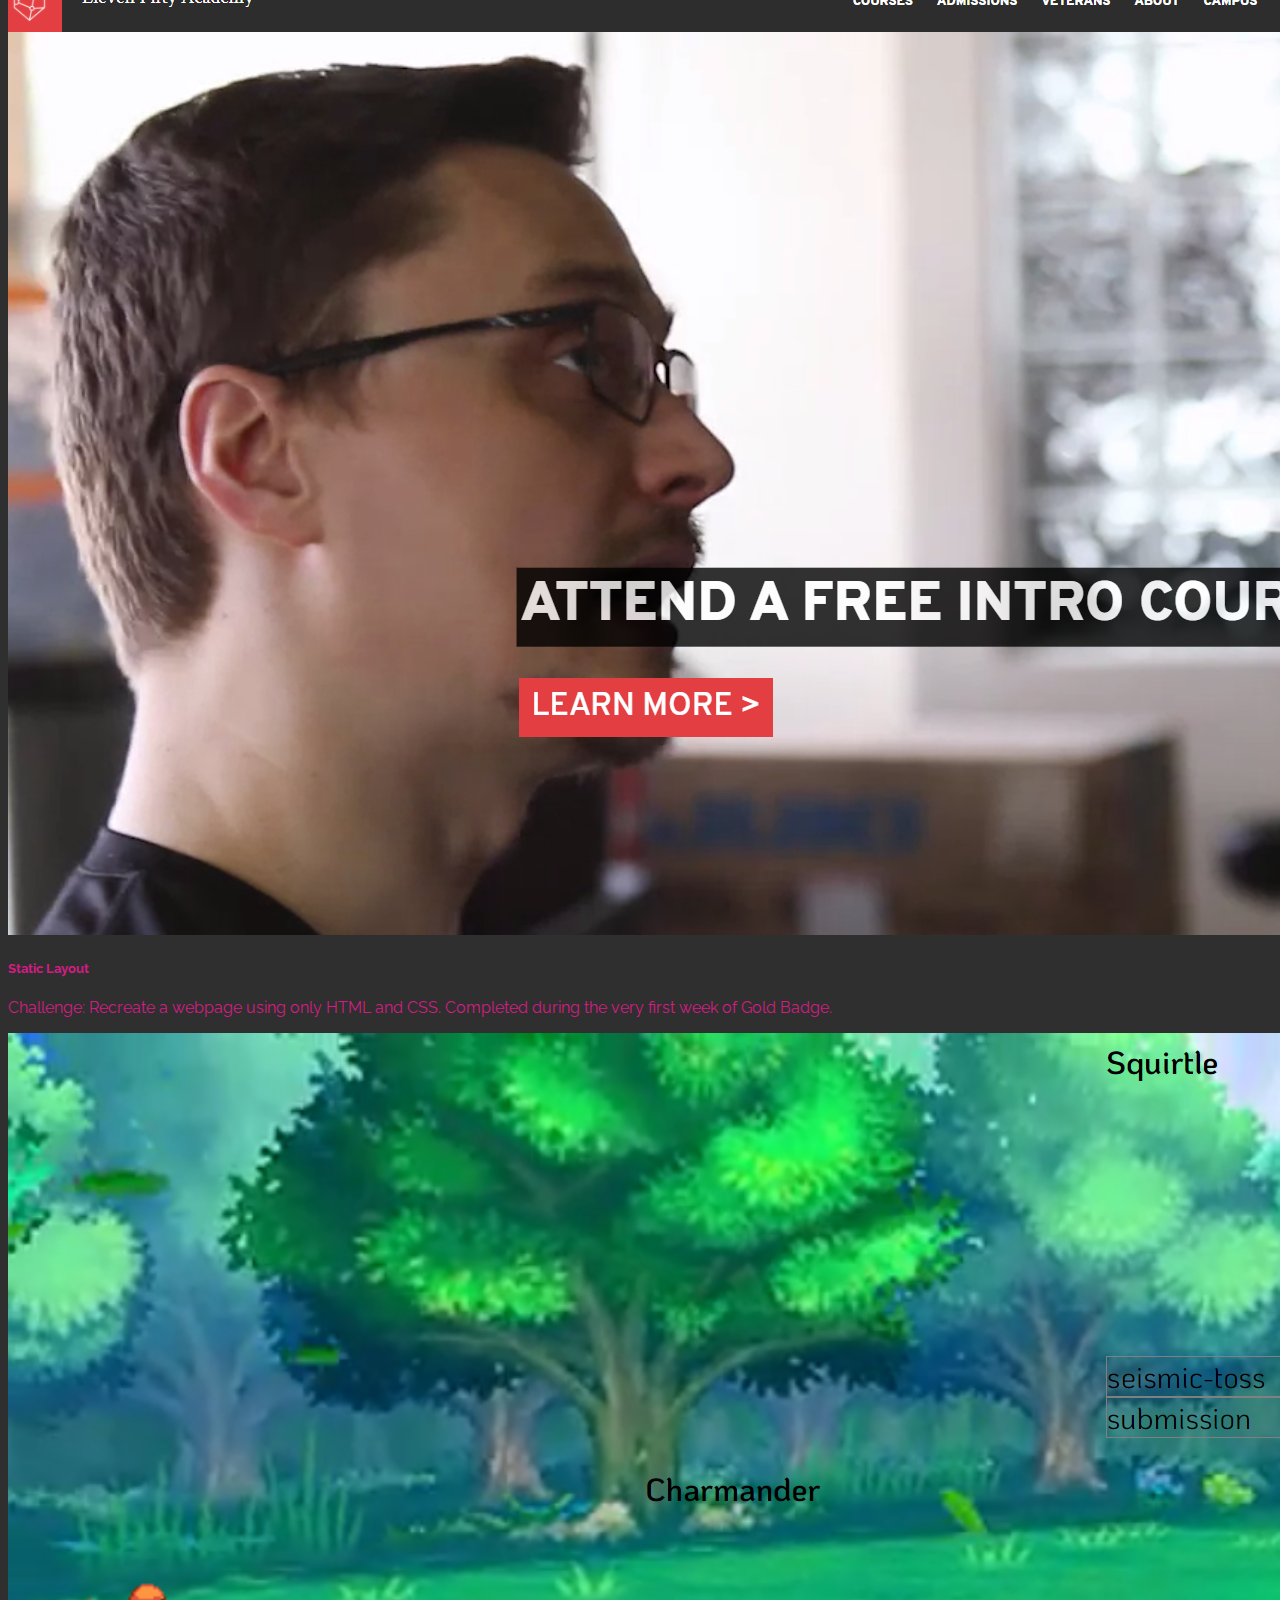
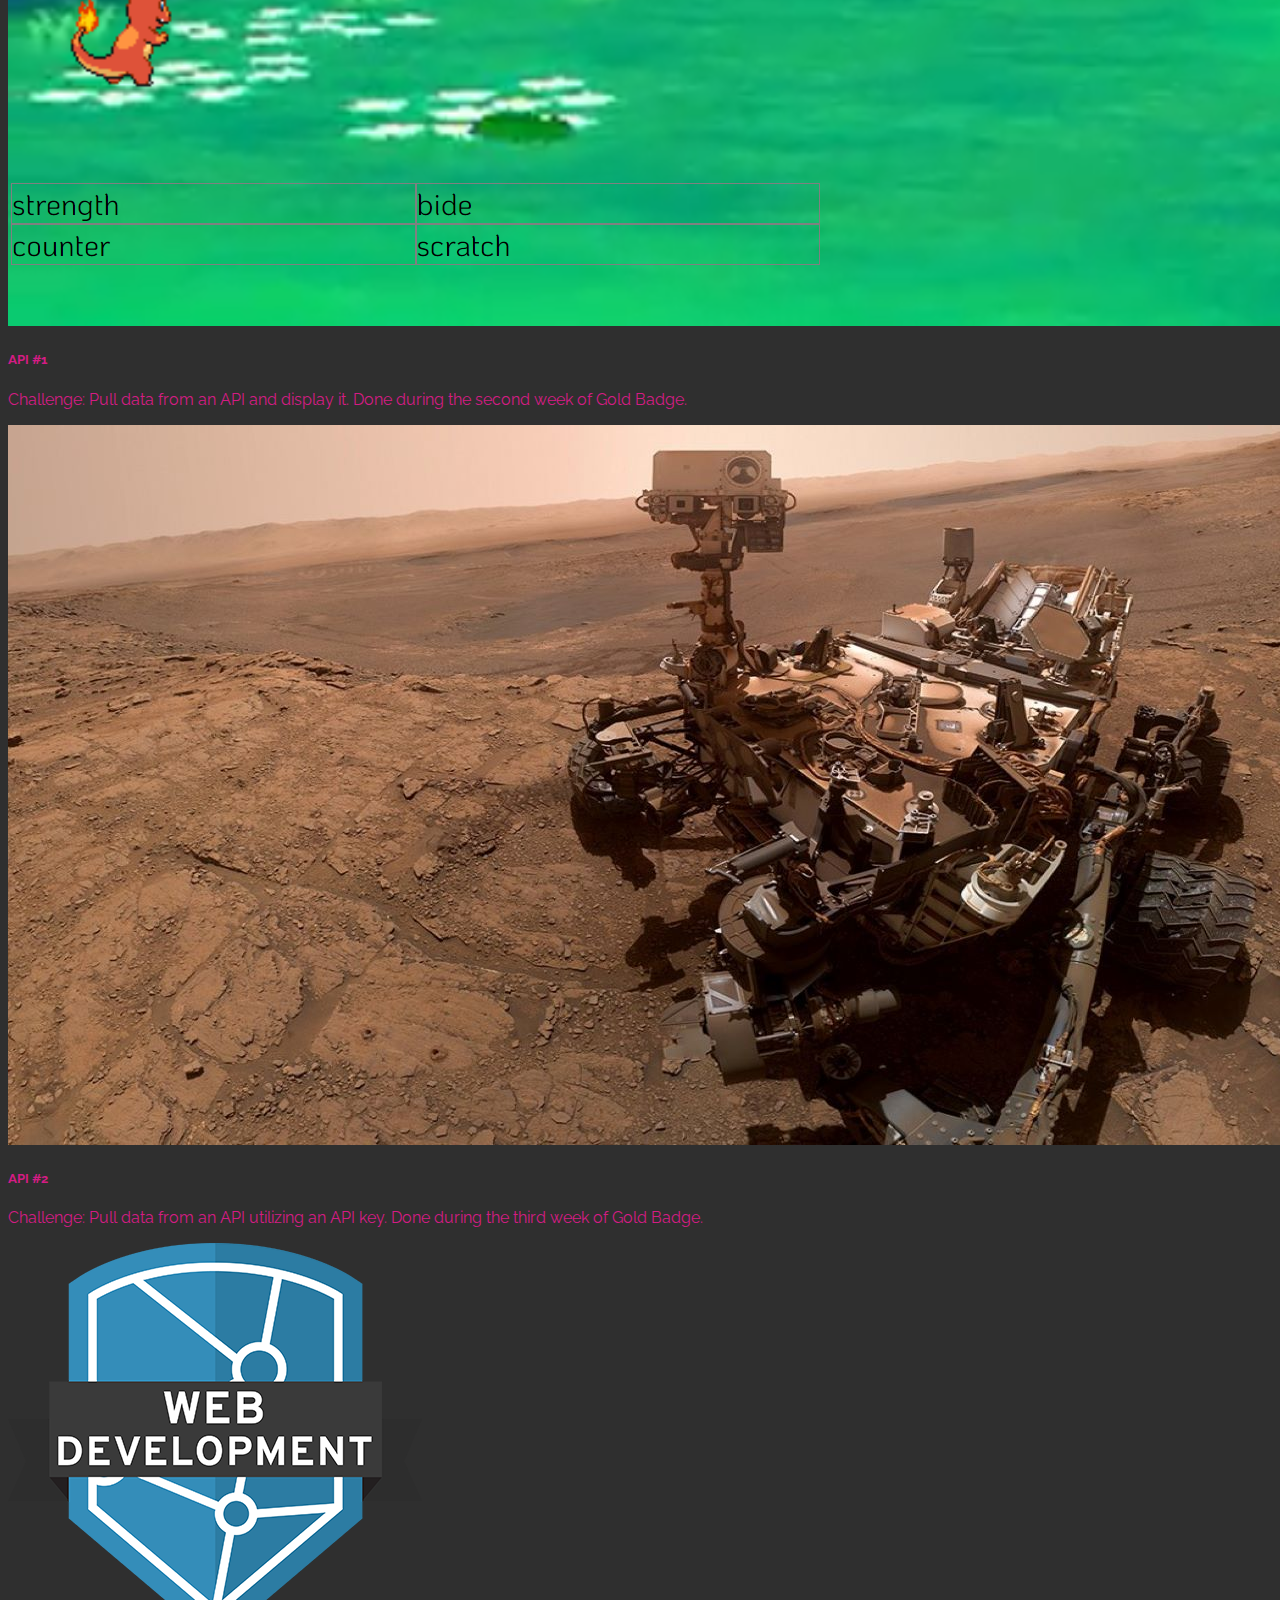
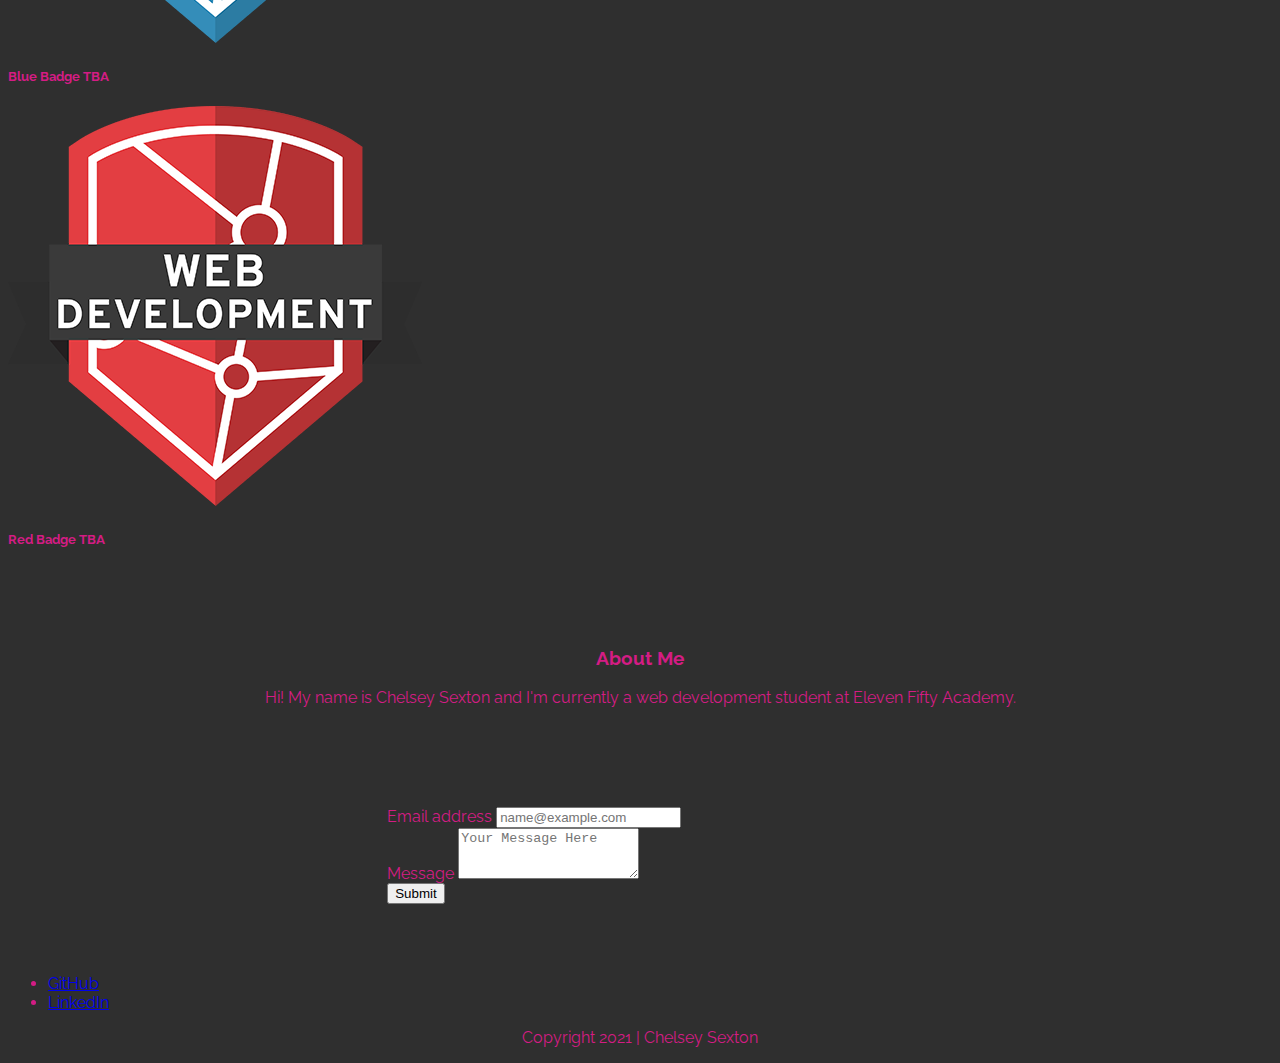
==== commit f9a767cf: "Updated navbar in style and design. Changed to sticky top. Changed from caresoul to picture. Updated" ====
--- a/index.html
+++ b/index.html
@@ -7,6 +7,8 @@
     <title>Chelsey Sexton | Web Developer</title>
     <link href="https://cdn.jsdelivr.net/npm/bootstrap@5.0.0-beta3/dist/css/bootstrap.min.css" rel="stylesheet" 
     integrity="sha384-eOJMYsd53ii+scO/bJGFsiCZc+5NDVN2yr8+0RDqr0Ql0h+rP48ckxlpbzKgwra6" crossorigin="anonymous">
+    <link rel="preconnect" href="https://fonts.gstatic.com">
+    <link href="https://fonts.googleapis.com/css2?family=Pompiere&family=Raleway&family=Source+Code+Pro&display=swap" rel="stylesheet">   
     <link rel="stylesheet" href="./styles.css">
 </head>
 
@@ -14,28 +16,34 @@
 <body>
 
     <!-- NAV -->
-    <div class="sticky-top">
-
-      <nav id="navBar" class="navbar navbar-expand-lg navbar-light bg-light">
-
-        <div class="container-fluid">
-          <a class="navbar-brand" href="#">&lt; chelsey sexton web developer &sol;&gt;</a>
-          <button class="navbar-toggler" type="button" data-bs-toggle="collapse" data-bs-target="#navbarNavAltMarkup" aria-controls="navbarNavAltMarkup" aria-expanded="false" aria-label="Toggle navigation">
-            <span class="navbar-toggler-icon"></span>
-          </button>
-
-          <div class="collapse navbar-collapse" id="navbarNavAltMarkup">
-            <div class="navbar-nav">
-              <a class="nav-link active" aria-current="page" href="#">Home</a>
-              <a class="nav-link" href="#portfolioSection">Portfolio</a>
-              <a class="nav-link" href="#aboutMeSection">About</a>
+
+   
+
+      <div class="sticky-top">
+        
+        <nav id="navBar" class="navbar navbar-expand-lg navbar-light ">
+          
+          <div class="container-fluid">
+            <a class="navbar-brand" href="#">chelsey sexton</a>
+            <button class="navbar-toggler" type="button" data-bs-toggle="collapse" data-bs-target="#navbarNavAltMarkup" aria-controls="navbarNavAltMarkup" aria-expanded="false" aria-label="Toggle navigation">
+              <span class="navbar-toggler-icon"></span>
+            </button>
+            
+            <div class="collapse navbar-collapse" id="navbarNavAltMarkup">
+              <div class="navbar-nav">
+                <a class="nav-link active" aria-current="page" href="#">Home</a>
+                <a class="nav-link" href="#portfolioSection">Portfolio</a>
+                <a class="nav-link" href="#aboutMeSection">About</a>
               <a class="nav-link" href="#contactSection">Contact</a>
             </div>
           </div>
-
+          
         </div>
       </nav>
     </div>
+ 
+
+
 
 
     <!-- LANDING PAGE -->
@@ -51,25 +59,25 @@
 
 
 
-    <div id="carouselExampleIndicators" class="carousel slide" data-bs-ride="carousel">
+    <!-- <div id="carouselExampleIndicators" class="carousel slide" data-bs-ride="carousel">
         <div class="carousel-indicators">
 
           <button type="button" data-bs-target="#carouselExampleIndicators" data-bs-slide-to="0" class="active" aria-current="true" aria-label="Slide 1"></button>
-          <button type="button" data-bs-target="#carouselExampleIndicators" data-bs-slide-to="1" aria-label="Slide 2"></button> 
+          <button type="button" data-bs-target="#carouselExampleIndicators" data-bs-slide-to="1" aria-label="Slide 2"></button>  -->
           <!-- <button type="button" data-bs-target="#carouselExampleIndicators" data-bs-slide-to="2" aria-label="Slide 3"></button> -->
 
-        </div>
+        <!-- </div>
         <div class="carousel-inner">
           <div class="carousel-item active">
             <img src="./assets/codeScreen.jpg" class="d-block w-100" alt="...">
           </div>
           <div class="carousel-item">
             <img src="./assets/dogCoder.jpg" class="d-block w-100" alt="...">
-          </div>
+          </div> -->
           <!-- <div class="carousel-item">
             <img src="./assets/hustle.jpg" class="d-block w-100" alt="...">
           </div> -->
-        </div>
+        <!-- </div>
         <button class="carousel-control-prev" type="button" data-bs-target="#carouselExampleIndicators" data-bs-slide="prev">
           <span class="carousel-control-prev-icon" aria-hidden="true"></span>
           <span class="visually-hidden">Previous</span>
@@ -78,9 +86,22 @@
           <span class="carousel-control-next-icon" aria-hidden="true"></span>
           <span class="visually-hidden">Next</span>
         </button>
-      </div> 
-
-    
+      </div>  -->
+
+
+      <div class="landing">
+
+        
+        
+        <div class="card bg-dark text-white">
+          <img src="./assets/indyLandscape.jpg" class="card-img" alt="...">
+          <div class="card-img-overlay">
+            <h5 class="card-title">Chelsey Sexton</h5>
+            <p class="card-text">Web Developer</p>
+          </div>
+        </div>
+        
+      </div>
     <!-- PROJECTS -->
     <div id="portfolioSection" class="myProjects">
         <div class="projectContainer">
@@ -122,7 +143,7 @@
 
             <div class="col">
               <div class="card h-100">
-                <img src="./assets/cutie.jpg" class="card-img-top" alt="...">
+                <a href="https://apichallengetwo.web.app/" target="_blank"><img src="./assets/curiosityRover3.jpg" class="card-img-top" alt="..."></a>
                 <div class="card-body">
                   <h5 class="card-title">API #2</h5>
                   <p class="card-text">Challenge: Pull data from an API utilizing an API key. Done during the third week of Gold Badge.</p>
@@ -179,7 +200,7 @@
 
 
         <h3>About Me</h3>
-        <p>Stuff about me!</p>
+        <p><span>Hi!</span> My name is Chelsey Sexton and I'm currently a web development student at Eleven Fifty Academy.</p>
 
 
 
@@ -219,10 +240,10 @@
           <a class="nav-link active" aria-current="page" href="#">Active</a>
         </li> -->
         <li class="nav-item">
-          <a class="nav-link" href="https://github.com/Chels-S">GitHub</a>
+          <a class="nav-link" href="https://github.com/Chels-S" target="_blank">GitHub</a>
         </li>
         <li class="nav-item">
-          <a class="nav-link" href="#">LinkedIn</a>
+          <a class="nav-link" href="https://www.linkedin.com/in/clsexton/" target="_blank">LinkedIn</a>
         </li>
         <!-- <li class="nav-item">
           <a class="nav-link disabled" href="#" tabindex="-1" aria-disabled="true">Disabled</a>
--- a/styles.css
+++ b/styles.css
@@ -1,11 +1,42 @@
 /* MAIN STYLES */
 
 body {
-    color: orange;
+    color: #d41c84;
+    background-color: #2f2f2f;
+    font-family: 'Raleway', sans-serif;
 }
 
 /* NAVIGATION */
 
+
+
+#navBar a {
+    color: #d41c84;
+    font-family: 'Source Code Pro', monospace;
+}
+#navBar {
+    background-color: #2f2f2f;
+    
+}
+
+.navbar-nav {
+    margin-left: 78%;
+}
+
+/* LANDING PAGE */
+.landing h5 {
+    padding-top: 15%;
+    text-align: center;
+    font-size: 50px;
+}
+
+.landing p {
+    text-transform: uppercase;
+    text-align: center;
+}
+.landing img {
+    height: 46em;
+}
 
 
 /* PORTFOLIO */
@@ -20,13 +51,26 @@
     margin-top: 100px;
 }
 
+#aboutMeSection h3 {
+    text-align: Center;
+}
+#aboutMeSection p {
+    text-align: center;
+}
+
 /* CONTACT */
 
 #contactSection {
     margin-top: 100px;
+    margin-left: 30%;
+    margin-right: 30%;
 }
 
 /* FOOTER */
 #footerSection {
-    margin-top: 100px;
+    margin-top: 70px;
 }
+
+#footerSection p {
+    text-align: center;
+}
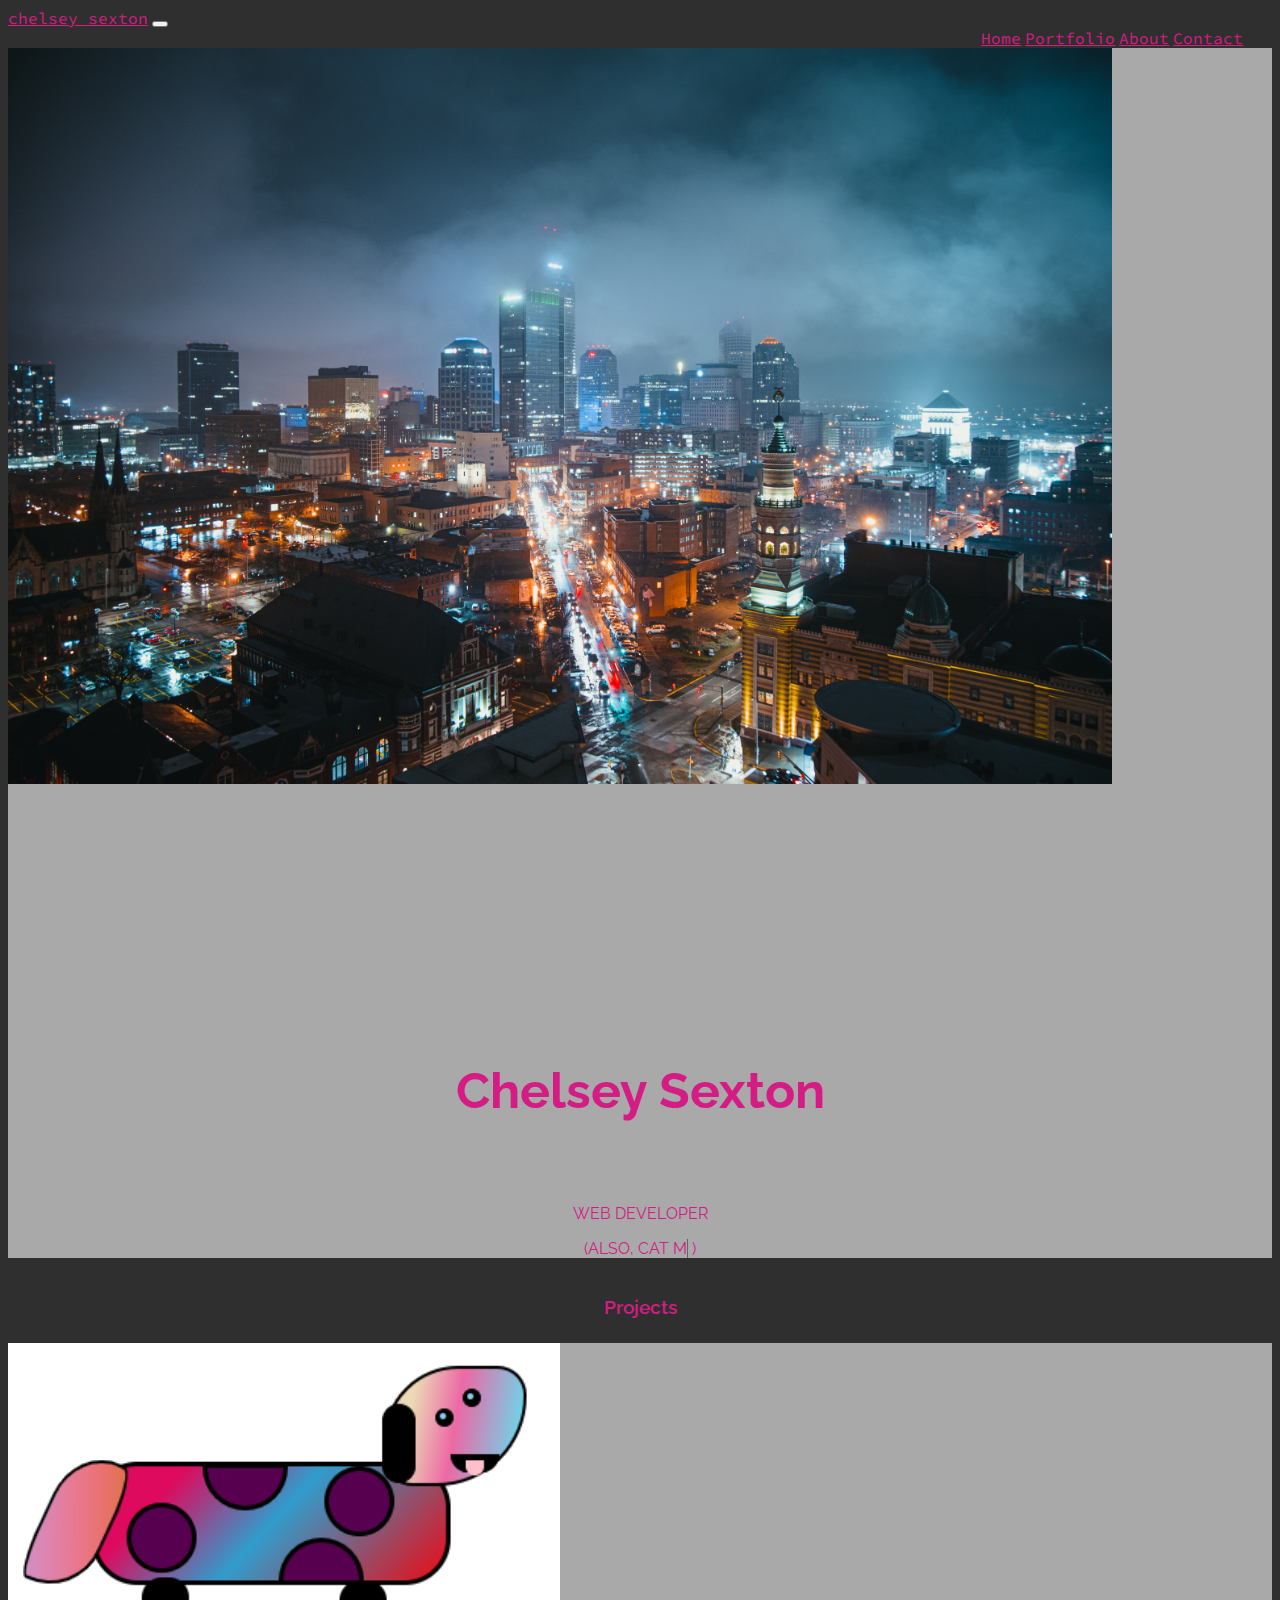
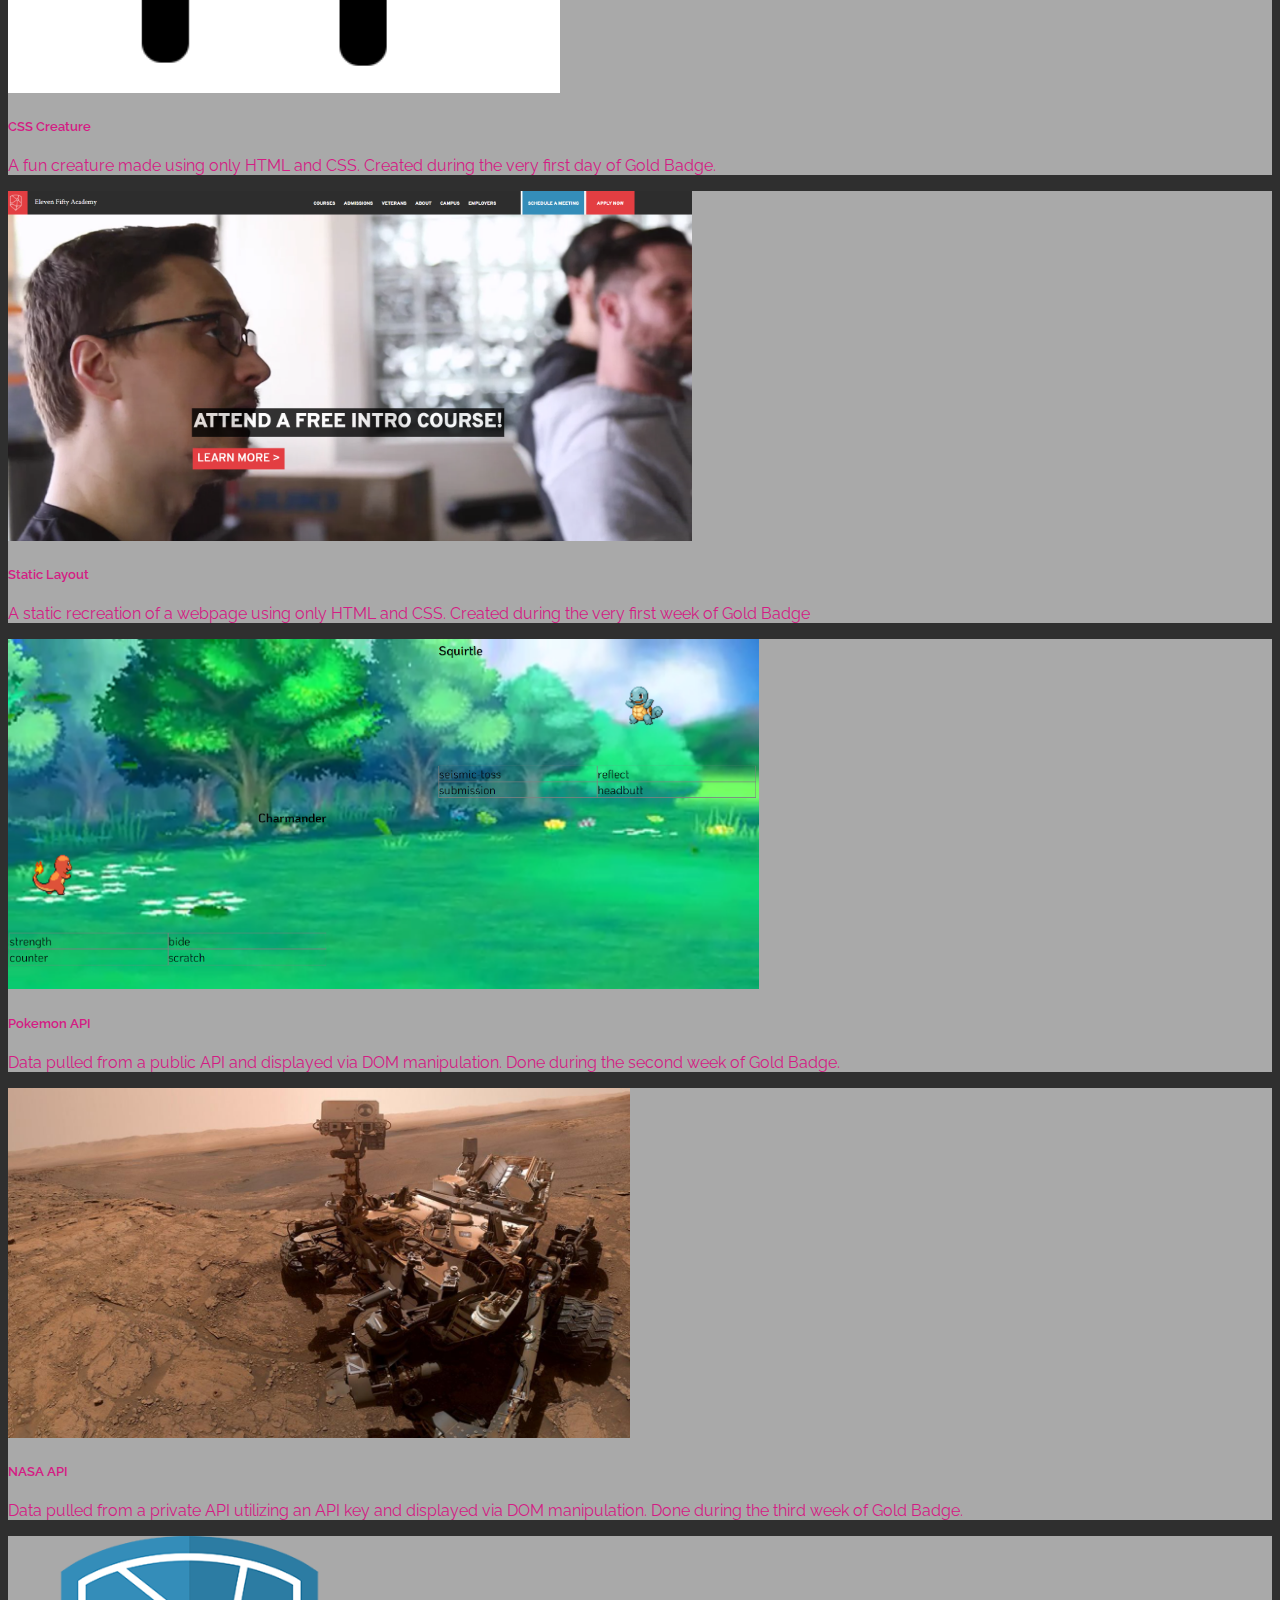
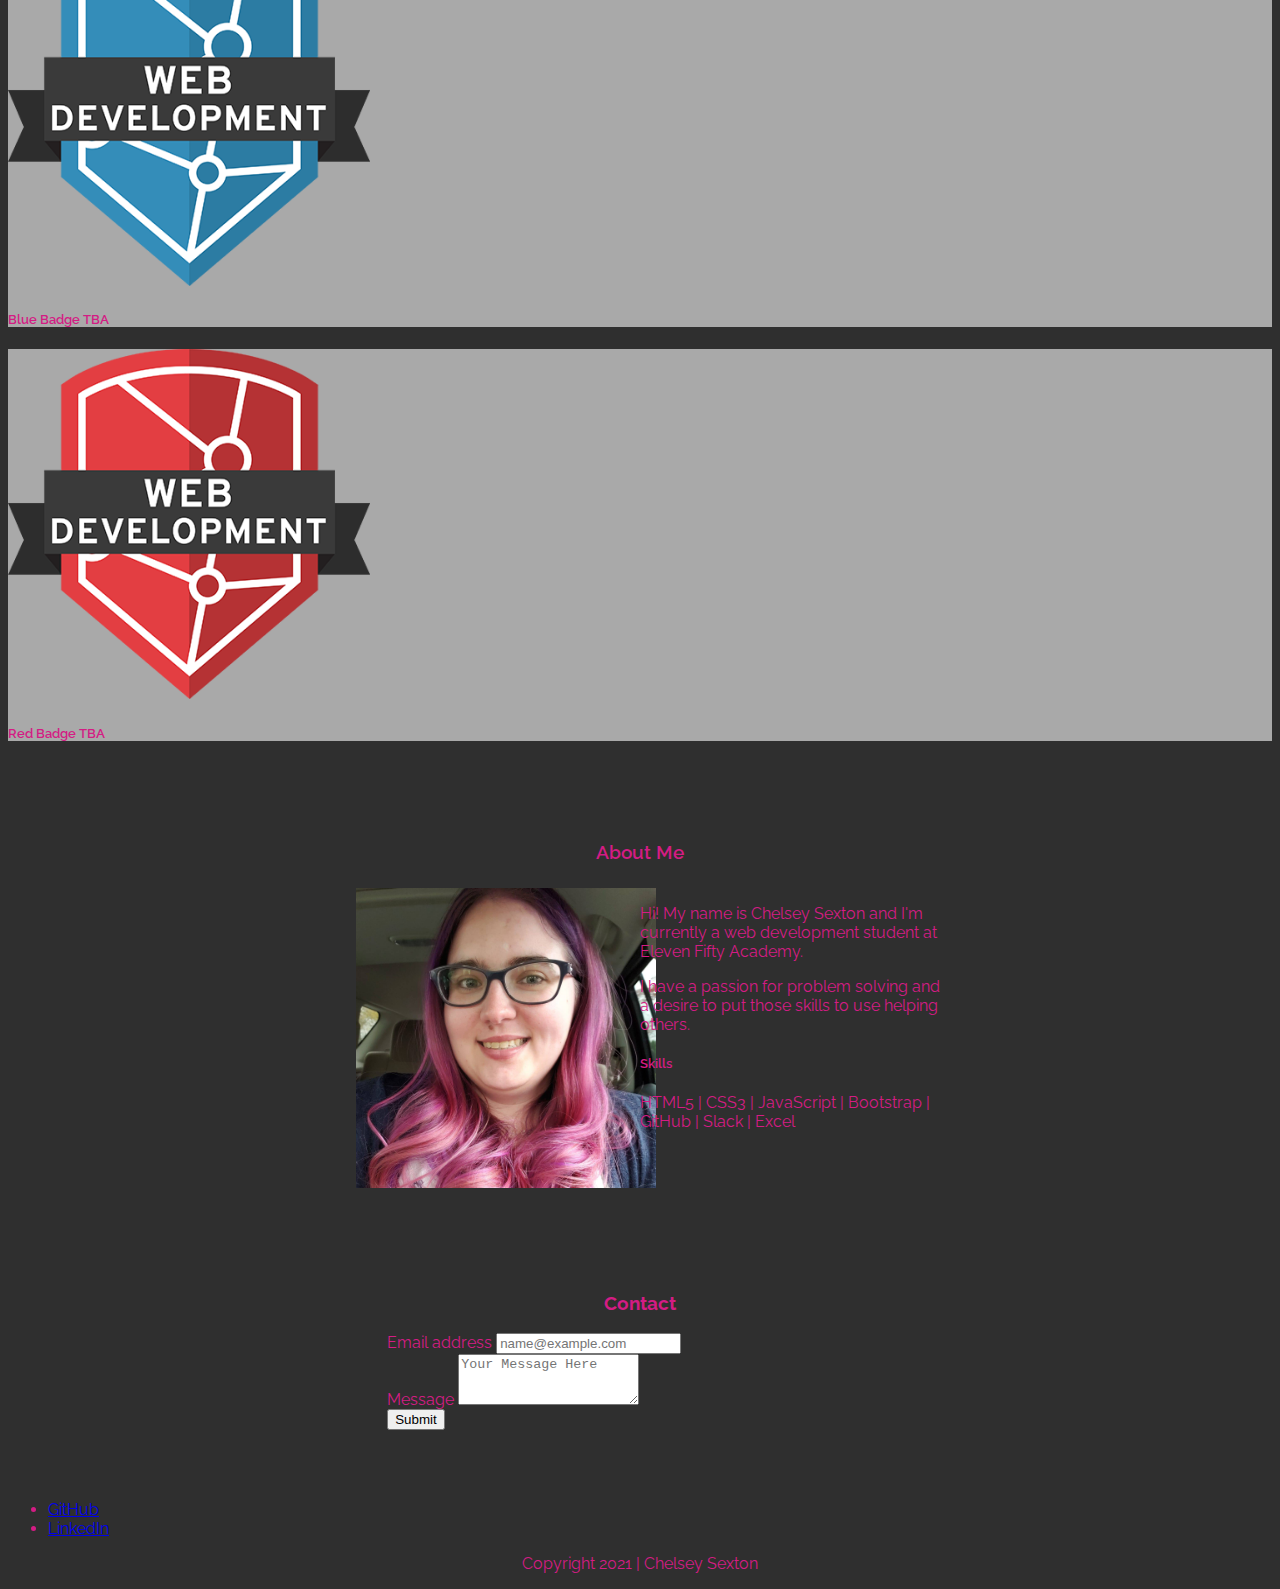
==== commit c8a15f53: "changed colors are cards to blend better. Added typing carousel to cycle through fun snippets about " ====
--- a/index.html
+++ b/index.html
@@ -48,62 +48,37 @@
 
     <!-- LANDING PAGE -->
 
-    <!-- <div class="card bg-dark text-white">
-      <img src="./assets/dogCoder.jpg" class="card-img" alt="...">
-      <div class="card-img-overlay">
-        <h5 class="card-title">Card title</h5>
-        <p class="card-text">This is a wider card with supporting text below as a natural lead-in to additional content. This content is a little bit longer.</p> -->
-        <!-- <p class="card-text">Last updated 3 mins ago</p> -->
-      <!-- </div>
-    </div> -->
-
-
-
-    <!-- <div id="carouselExampleIndicators" class="carousel slide" data-bs-ride="carousel">
-        <div class="carousel-indicators">
-
-          <button type="button" data-bs-target="#carouselExampleIndicators" data-bs-slide-to="0" class="active" aria-current="true" aria-label="Slide 1"></button>
-          <button type="button" data-bs-target="#carouselExampleIndicators" data-bs-slide-to="1" aria-label="Slide 2"></button>  -->
-          <!-- <button type="button" data-bs-target="#carouselExampleIndicators" data-bs-slide-to="2" aria-label="Slide 3"></button> -->
-
-        <!-- </div>
-        <div class="carousel-inner">
-          <div class="carousel-item active">
-            <img src="./assets/codeScreen.jpg" class="d-block w-100" alt="...">
-          </div>
-          <div class="carousel-item">
-            <img src="./assets/dogCoder.jpg" class="d-block w-100" alt="...">
-          </div> -->
-          <!-- <div class="carousel-item">
-            <img src="./assets/hustle.jpg" class="d-block w-100" alt="...">
-          </div> -->
-        <!-- </div>
-        <button class="carousel-control-prev" type="button" data-bs-target="#carouselExampleIndicators" data-bs-slide="prev">
-          <span class="carousel-control-prev-icon" aria-hidden="true"></span>
-          <span class="visually-hidden">Previous</span>
-        </button>
-        <button class="carousel-control-next" type="button" data-bs-target="#carouselExampleIndicators" data-bs-slide="next">
-          <span class="carousel-control-next-icon" aria-hidden="true"></span>
-          <span class="visually-hidden">Next</span>
-        </button>
-      </div>  -->
-
 
       <div class="landing">
-
-        
-        
-        <div class="card bg-dark text-white">
+      
+        
+        
+        <div class="card text-white">
+          <!-- <video autoplay muted loop id="starBackground"><source src="./assets/starBackground.mp4" type="vidoe/mov"></video> -->
           <img src="./assets/indyLandscape.jpg" class="card-img" alt="...">
           <div class="card-img-overlay">
             <h5 class="card-title">Chelsey Sexton</h5>
             <p class="card-text">Web Developer</p>
+
+            <p>(Also,
+              <span
+                 class="txt-rotate"
+                 data-period="2000"
+                 data-rotate='[ "cat mom", "puzzle lover", "problem solver" ]'></span>
+            )
+            </p>
           </div>
         </div>
         
       </div>
+
+
+
+
+
     <!-- PROJECTS -->
     <div id="portfolioSection" class="myProjects">
+      <h3>Projects</h3>
         <div class="projectContainer">
 
           <div class="row row-cols-1 row-cols-md-3 g-4">
@@ -115,7 +90,9 @@
                 
                   <div class="card-body">
                     <h5 class="card-title">CSS Creature</h5>
-                    <p class="card-text">Challenge: Create a creature using HTML and CSS. Done during the very first day of Gold Badge.</p>
+                    <p class="card-text">A fun creature made using only HTML and CSS. Created during the very first day of Gold Badge.
+                    </p>
+      
                   </div>
                 </div>
               </div>
@@ -125,7 +102,8 @@
                   <a href ="https://chels-s.github.io/staticLayout/" target="_blank"><img src="./assets/static-layout-preview.png" class="card-img-top" alt="..."></a>
                   <div class="card-body">
                     <h5 class="card-title">Static Layout</h5>
-                    <p class="card-text">Challenge: Recreate a webpage using only HTML and CSS. Completed during the very first week of Gold Badge. </p>
+                    <p class="card-text">A static recreation of a webpage using only HTML and CSS. Created during the very first week of Gold Badge
+                     </p>
                   </div>
                 </div>
               </div>
@@ -135,8 +113,8 @@
               <div class="card h-100">
                 <a href="https://chels-s.github.io/firstAPIChallenge/" target="_blank"><img src="./assets/firstAPI-preview.png" class="card-img-top" alt="..."></a>
                 <div class="card-body">
-                  <h5 class="card-title">API #1</h5>
-                  <p class="card-text">Challenge: Pull data from an API and display it. Done during the second week of Gold Badge.</p>
+                  <h5 class="card-title">Pokemon API</h5>
+                  <p class="card-text">Data pulled from a public API and displayed via DOM manipulation. Done during the second week of Gold Badge.</p>
                 </div>
               </div>
             </div>
@@ -145,8 +123,8 @@
               <div class="card h-100">
                 <a href="https://apichallengetwo.web.app/" target="_blank"><img src="./assets/curiosityRover3.jpg" class="card-img-top" alt="..."></a>
                 <div class="card-body">
-                  <h5 class="card-title">API #2</h5>
-                  <p class="card-text">Challenge: Pull data from an API utilizing an API key. Done during the third week of Gold Badge.</p>
+                  <h5 class="card-title">NASA API</h5>
+                  <p class="card-text">Data pulled from a private API utilizing an API key and displayed via DOM manipulation. Done during the third week of Gold Badge.</p>
                 </div>
               </div>
             </div>
@@ -183,25 +161,22 @@
 
     <div id="aboutMeSection" class="aboutMe">
 
-      <!-- <div class="card mb-3" style="max-width: 540px;">
-        <div class="row g-0">
-          <div class="col-md-4">
-            <img src="./assets/cutie.jpg" alt="...">
-          </div>
-          <div class="col-md-8">
-            <div class="card-body">
-              <h5 class="card-title">About me!</h5>
-              <p class="card-text">Stuff about me!</p>
-              <p class="card-text"><small class="text-muted">Last updated 3 mins ago</small></p>
-            </div>
-          </div>
-        </div>
-      </div> -->
-
-
-        <h3>About Me</h3>
-        <p><span>Hi!</span> My name is Chelsey Sexton and I'm currently a web development student at Eleven Fifty Academy.</p>
-
+        
+      <h3>About Me</h3>
+
+      <div class ="aboutContainer">
+
+        <div class ="aboutLeft">
+          <img src="./assets/selfPic.jpg" alt="Profile Pi cture">
+        </div>
+        <div class ="aboutRight">
+          <p><span>Hi!</span> My name is Chelsey Sexton and I'm currently a web development student at Eleven Fifty Academy.</p>
+          <p>I have a passion for problem solving and a desire to put those skills to use helping others. </p>
+          <h5>Skills</h5>
+          <p> HTML5 | CSS3 | JavaScript | Bootstrap | GitHub | Slack | Excel </p>
+        </div>
+        
+      </div>
 
 
 
@@ -214,7 +189,7 @@
     <div id = "contactSection">
 
       <form action="https://formspree.io/f/xeqvaepe" method="POST" class="container-sm">
-            
+            <h3>Contact</h3>
         <div class="mb-3">
             <label for="exampleFormControlInput1" class="form-label">Email address</label>
             <input type="email" class="form-control" 
@@ -236,18 +211,12 @@
     <div id="footerSection">
       
     <ul class="nav justify-content-center">
-        <!-- <li class="nav-item">
-          <a class="nav-link active" aria-current="page" href="#">Active</a>
-        </li> -->
+
         <li class="nav-item">
           <a class="nav-link" href="https://github.com/Chels-S" target="_blank">GitHub</a>
         </li>
         <li class="nav-item">
           <a class="nav-link" href="https://www.linkedin.com/in/clsexton/" target="_blank">LinkedIn</a>
-        </li>
-        <!-- <li class="nav-item">
-          <a class="nav-link disabled" href="#" tabindex="-1" aria-disabled="true">Disabled</a>
-        </li> -->
       </ul>
       <p>Copyright 2021 | Chelsey Sexton</p>
     </div>
--- a/styles.css
+++ b/styles.css
@@ -5,6 +5,9 @@
     background-color: #2f2f2f;
     font-family: 'Raleway', sans-serif;
 }
+
+
+
 
 /* NAVIGATION */
 
@@ -20,14 +23,24 @@
 }
 
 .navbar-nav {
-    margin-left: 78%;
+    margin-left: 77%;
+
+
+
 }
 
+
+
+
+
 /* LANDING PAGE */
+/* .landing h5, .landing p {} */
+
 .landing h5 {
     padding-top: 15%;
     text-align: center;
     font-size: 50px;
+    
 }
 
 .landing p {
@@ -38,12 +51,39 @@
     height: 46em;
 }
 
+.landing {
+    margin-bottom: 3%;
+}
+
+
+
+
+
+
+
+
 
 /* PORTFOLIO */
-#portfolioSection a {
-    text-decoration: none;
-    color: red;
+
+#portfolioSection h3 {
+    font-weight: 600;
+    text-align: center;
+    margin-bottom: 2%;
 }
+#portfolioSection h5{
+    font-weight: 600;
+}
+
+.card {
+    background-color: darkgrey;
+}
+#portfolioSection img {
+    height: 350px;
+
+}
+
+
+
 
 /* ABOUT ME */
 
@@ -51,11 +91,37 @@
     margin-top: 100px;
 }
 
+.aboutContainer {
+    display: grid;
+    grid-template-columns: 50% 50%;
+}
+
 #aboutMeSection h3 {
     text-align: Center;
+    margin-bottom: 2%;
+    font-weight: 600;
 }
-#aboutMeSection p {
-    text-align: center;
+
+#aboutMeSection h5 {
+    font-weight: 600;
+}
+
+#aboutMeSection img {
+    width: 300px;
+    height: 300px;
+}
+
+.aboutLeft {
+    width: 200px;
+    /* margin-right: 10px; */
+    /* grid-column-start: 1; */
+   margin-left: 55%;
+}
+
+.aboutRight {
+ width: 300px;
+ margin: 0;
+ /* grid-column-start: 2; */
 }
 
 /* CONTACT */
@@ -66,6 +132,12 @@
     margin-right: 30%;
 }
 
+#contactSection h3 {
+    text-align: center;
+}
+
+
+
 /* FOOTER */
 #footerSection {
     margin-top: 70px;
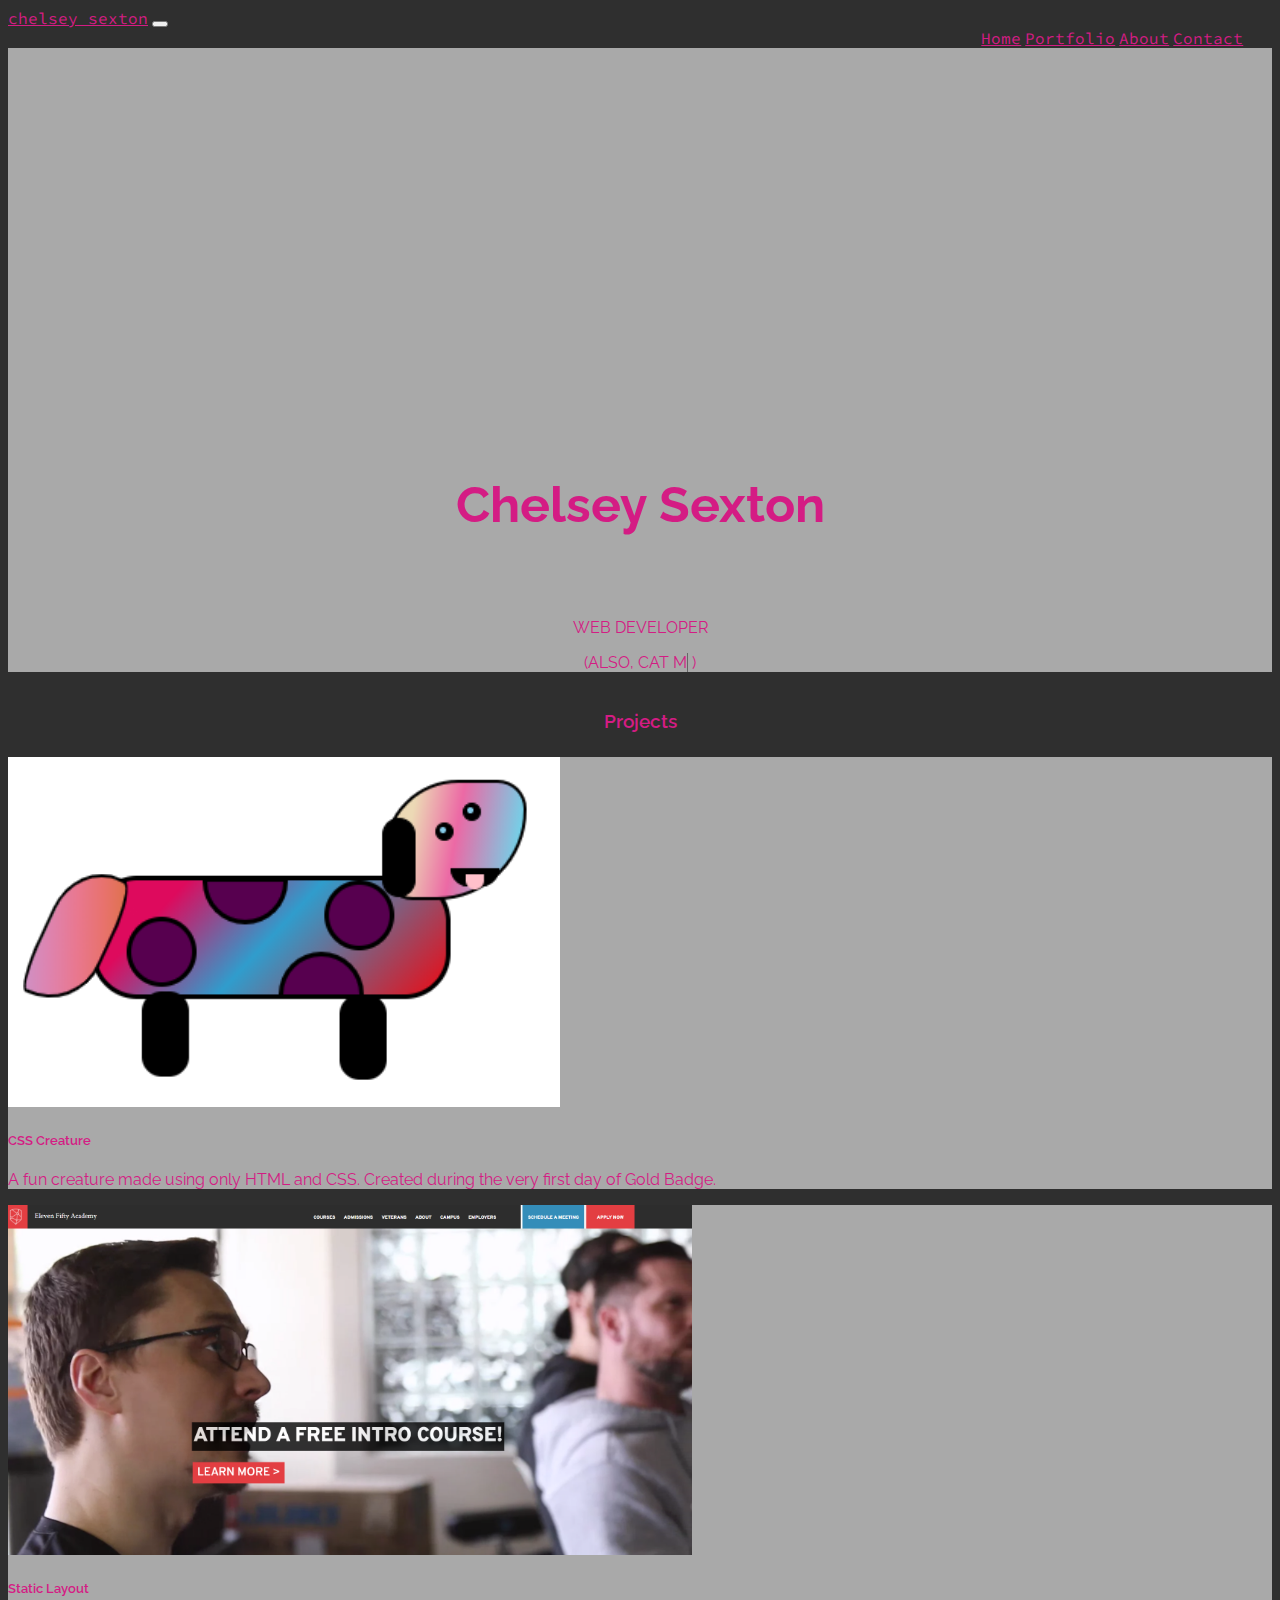
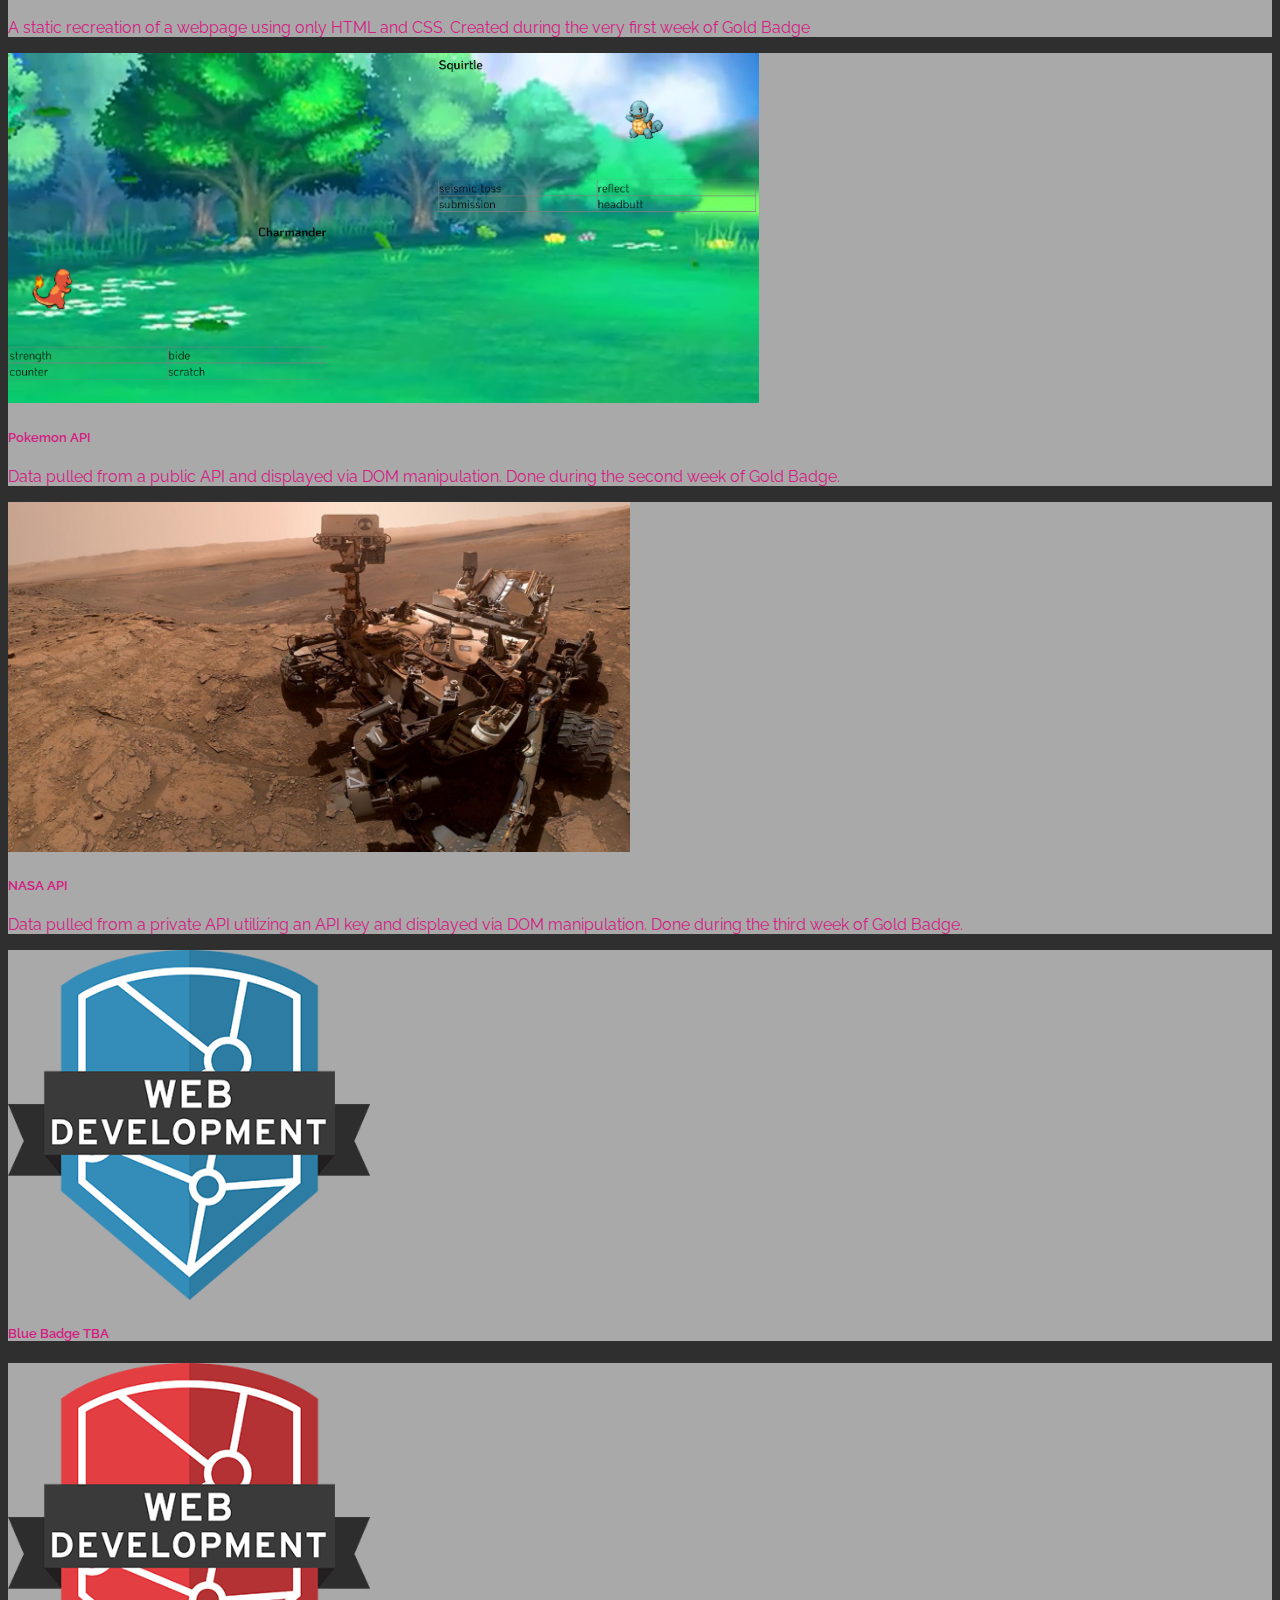
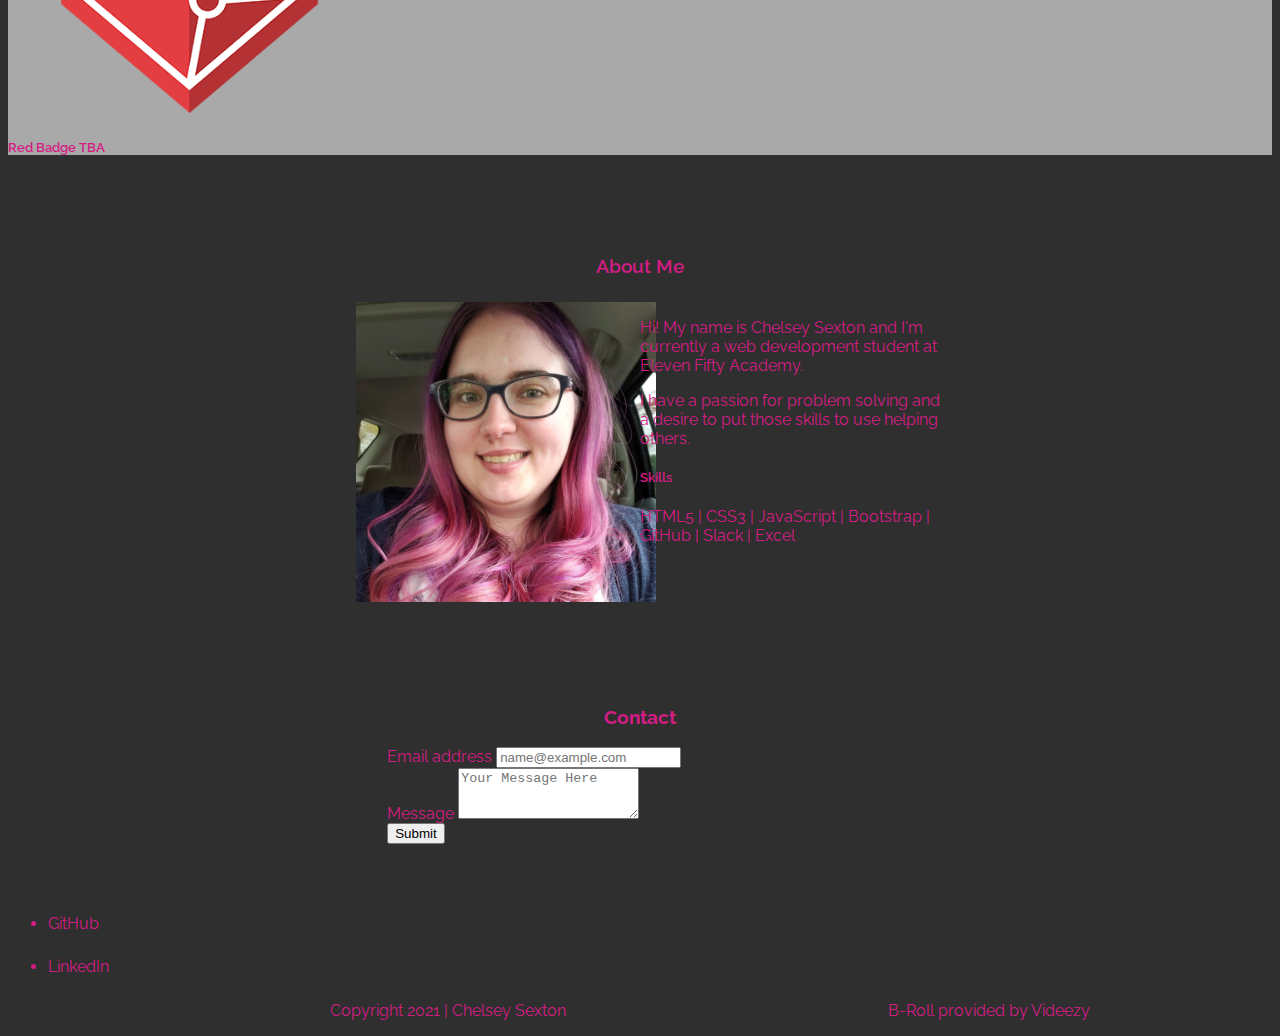
==== commit fcb01f2d: "Changed landing page background and updated credits to reflect such." ====
--- a/index.html
+++ b/index.html
@@ -54,8 +54,8 @@
         
         
         <div class="card text-white">
-          <!-- <video autoplay muted loop id="starBackground"><source src="./assets/starBackground.mp4" type="vidoe/mov"></video> -->
-          <img src="./assets/indyLandscape.jpg" class="card-img" alt="...">
+          <video autoplay muted loop id="nebulaBackground"><source src="Expanding_Nebula_4K_Motion_Background.mp4" type="video/mp4"></video>
+          <!-- <img src="./assets/indyLandscape.jpg" class="card-img" alt="Indianapolis Landscape"> -->
           <div class="card-img-overlay">
             <h5 class="card-title">Chelsey Sexton</h5>
             <p class="card-text">Web Developer</p>
@@ -218,7 +218,16 @@
         <li class="nav-item">
           <a class="nav-link" href="https://www.linkedin.com/in/clsexton/" target="_blank">LinkedIn</a>
       </ul>
-      <p>Copyright 2021 | Chelsey Sexton</p>
+
+      <ul>
+        <li class="copyrightInfo">
+          Copyright 2021 | Chelsey Sexton
+        </li>
+        <li class="copyrightInfo">
+          <a href="http://videezy.com">B-Roll provided by Videezy</a>
+
+        </li>
+      </ul>
     </div>
 
     <!-- JS -->
--- a/styles.css
+++ b/styles.css
@@ -146,3 +146,20 @@
 #footerSection p {
     text-align: center;
 }
+
+#footerSection a {
+    text-decoration: none;
+    color: #d41c84;
+}
+
+.nav-item {
+    margin-bottom: 2%;
+}
+
+.copyrightInfo {
+    list-style: none;
+    display: inline-block;
+    margin-right: 3%;
+    text-align: center;
+    margin-left: 23%;
+}
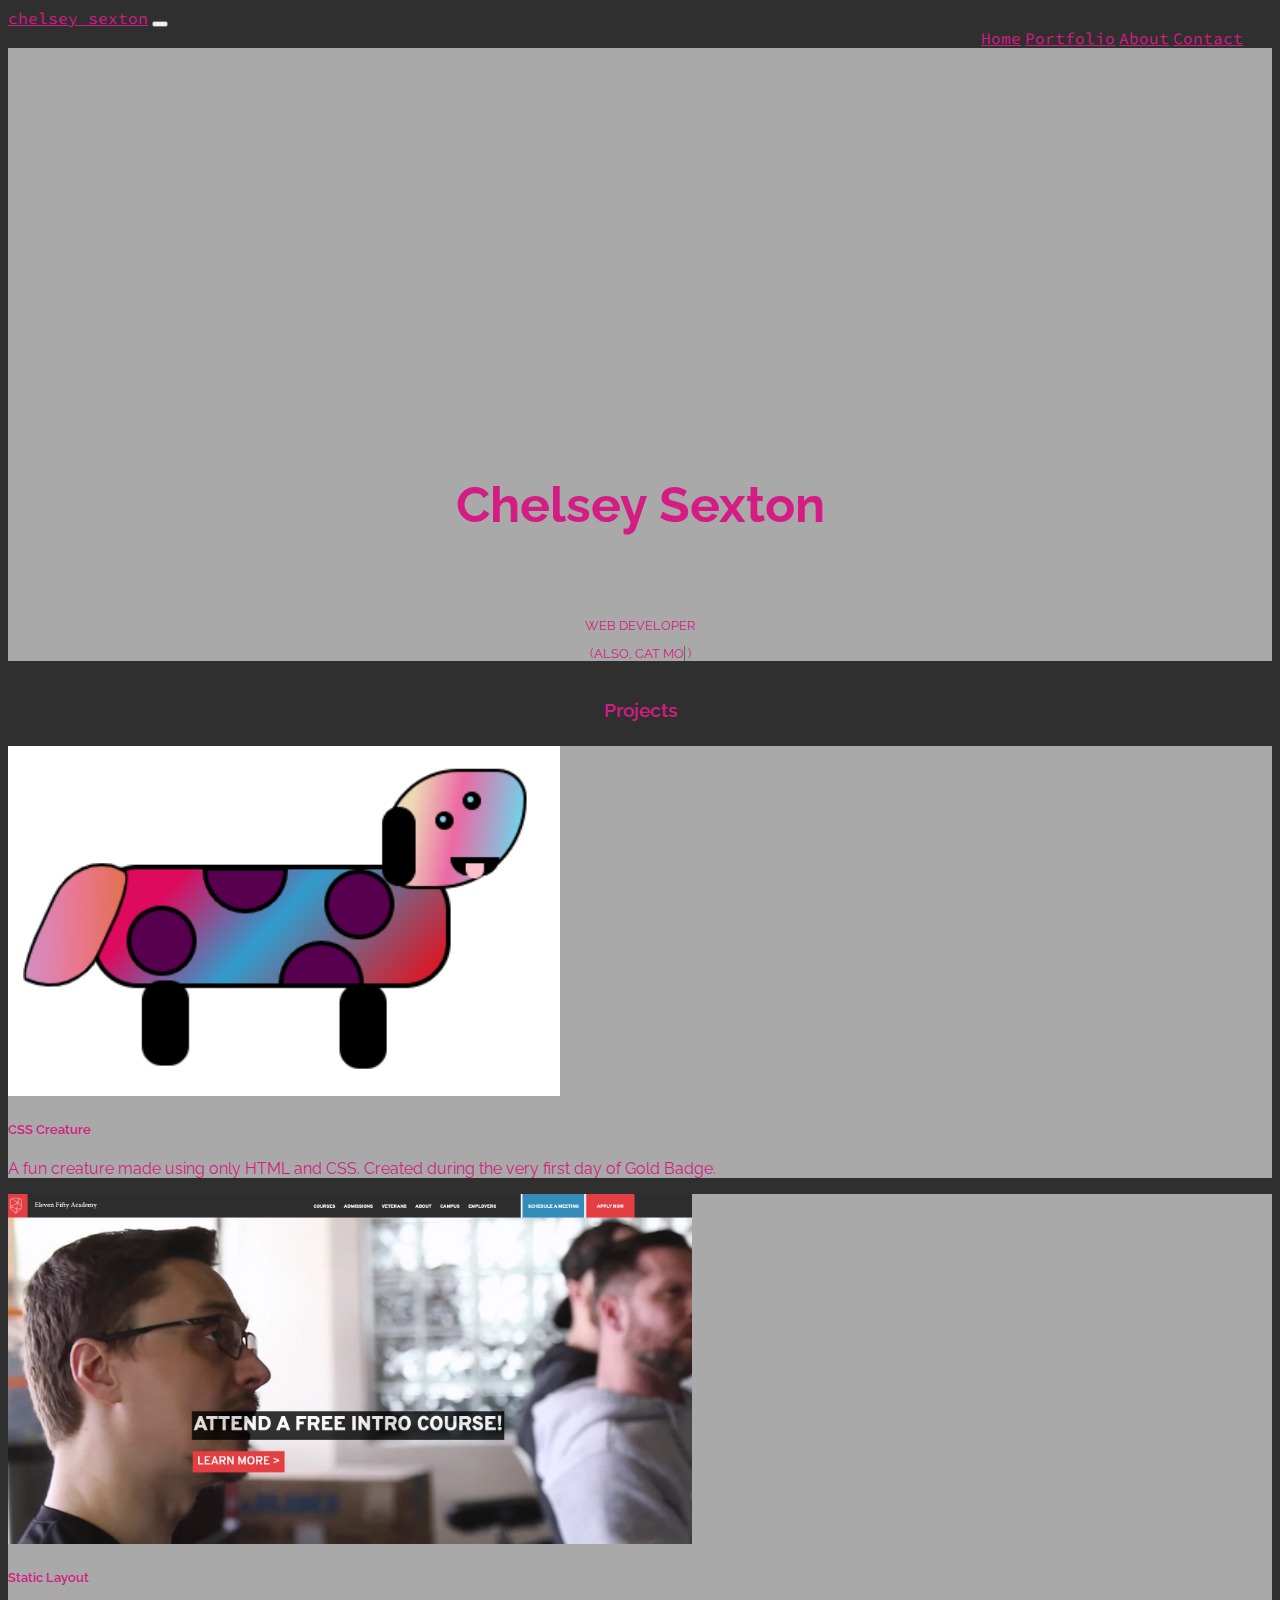
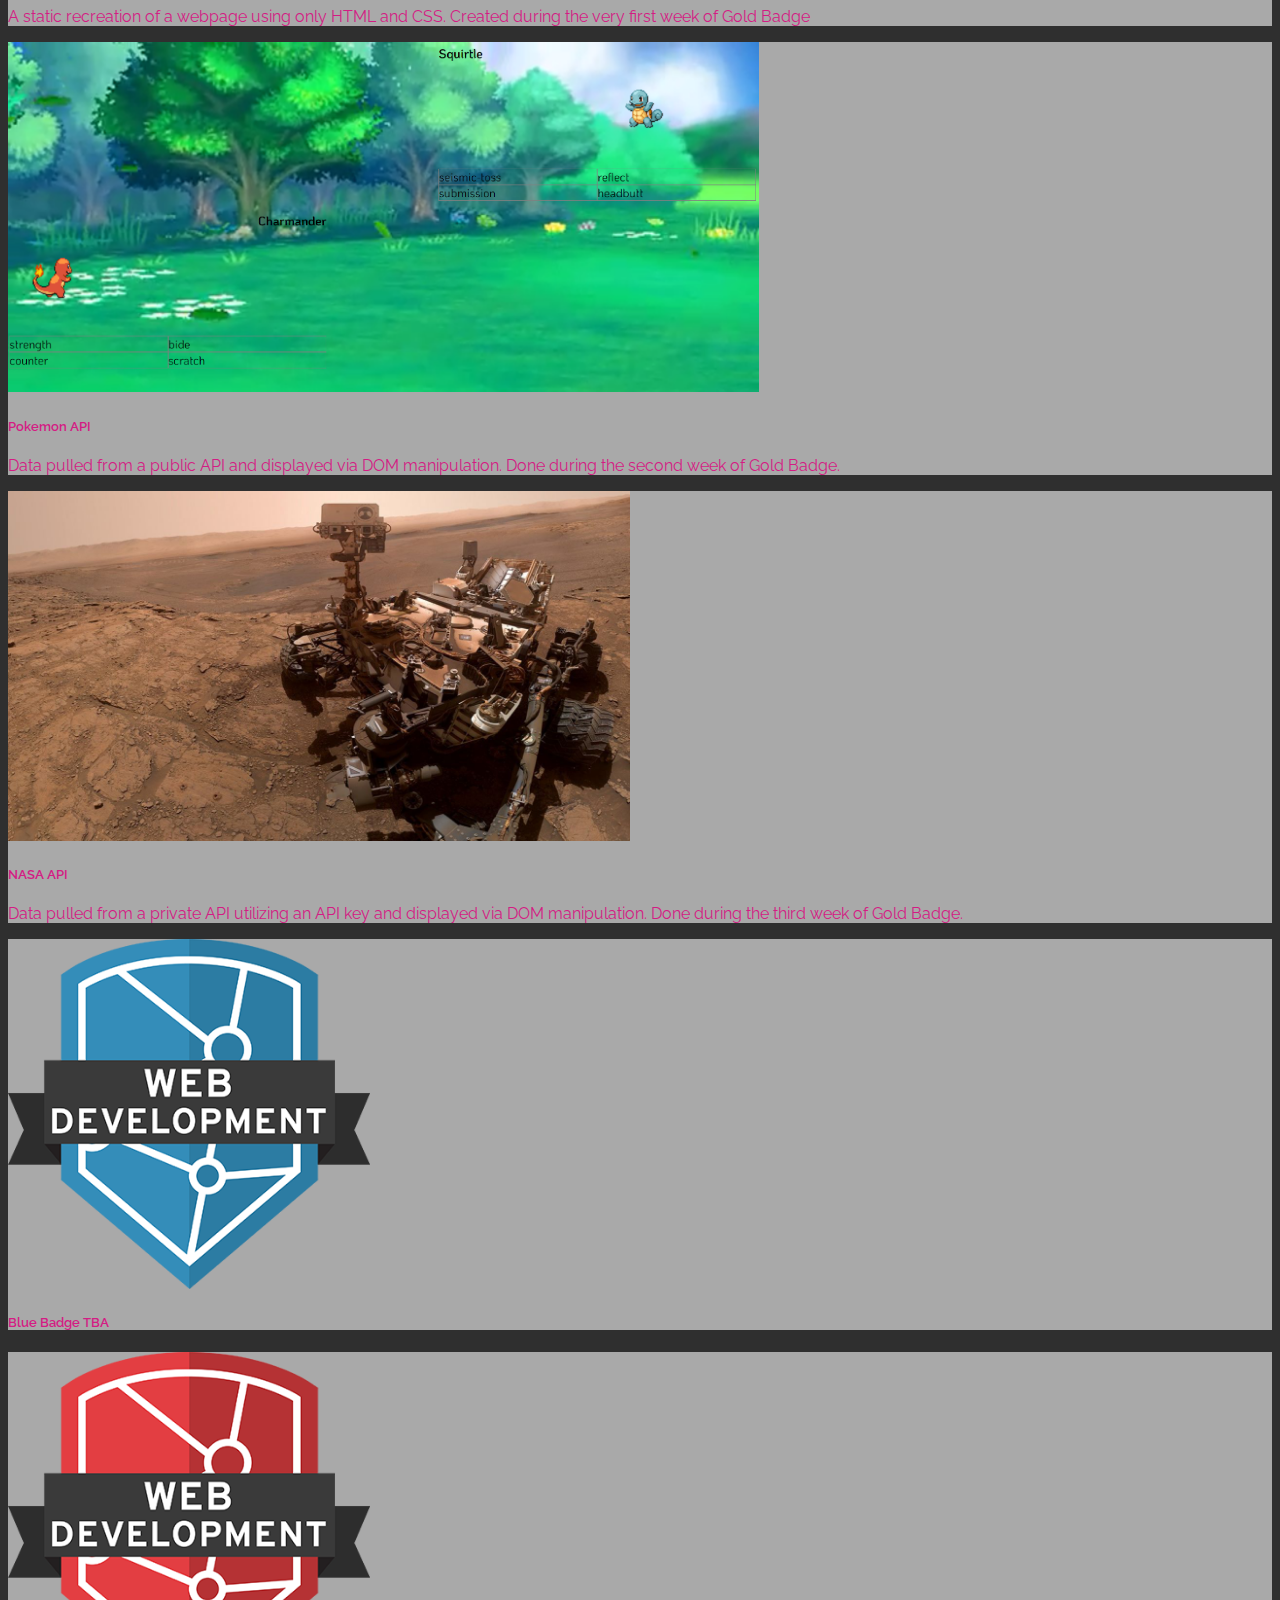
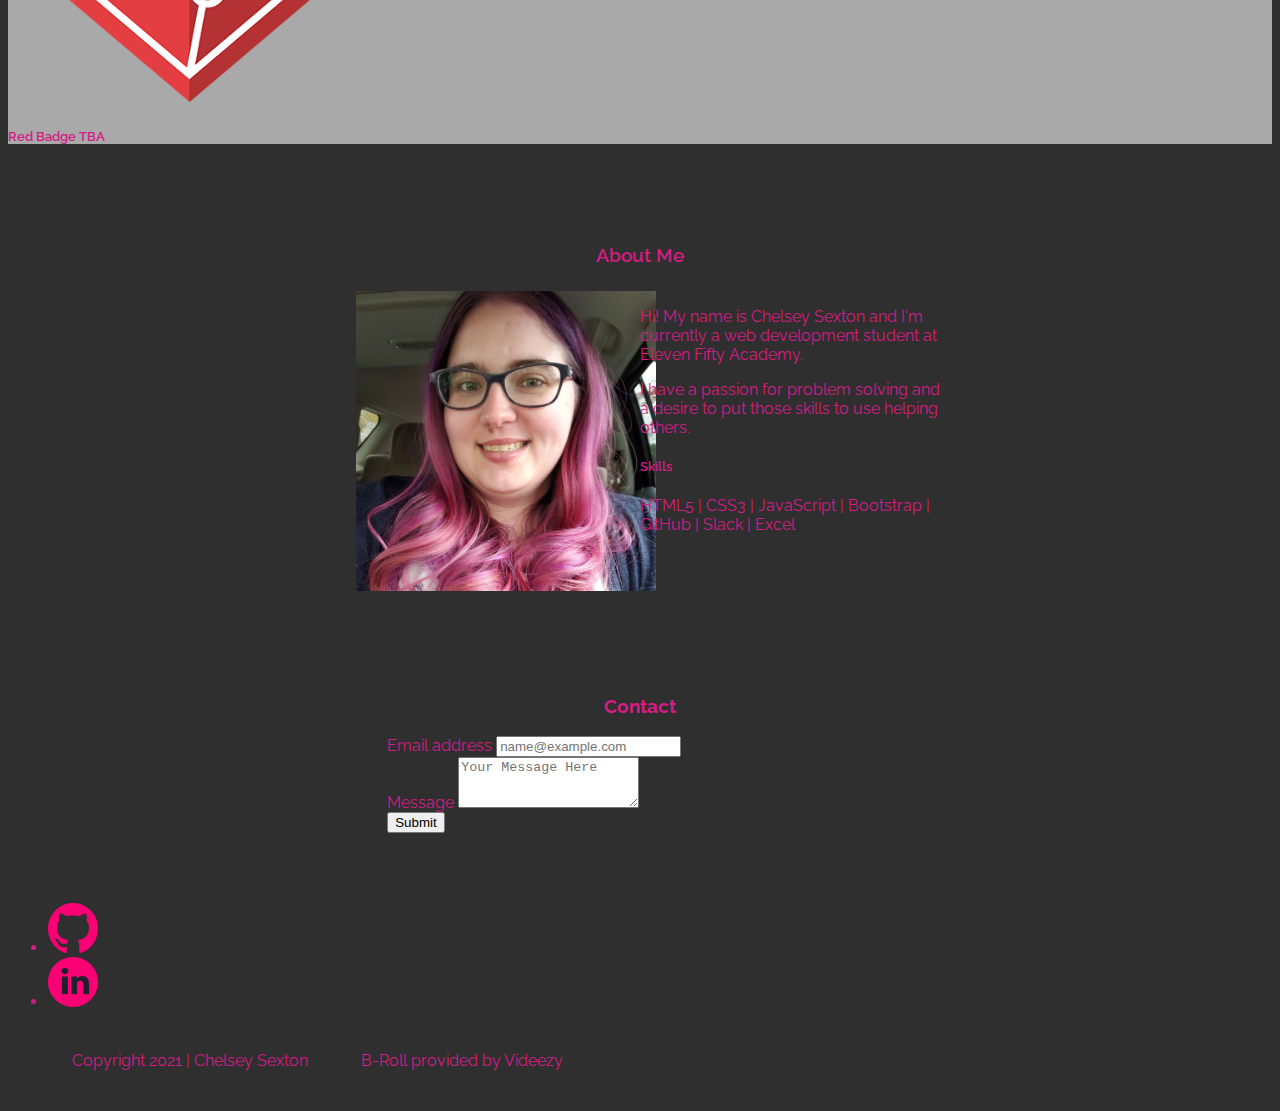
==== commit 737857a2: "Updated github and linkedin links to images. Added links to project titles. Updated styles for mobil" ====
--- a/index.html
+++ b/index.html
@@ -89,7 +89,7 @@
                 <a href ="https://codepen.io/chels-s/pen/qBRvYzB" target="_blank" ><img src="./assets/css-creature-preview.png" class="card-img-top" alt="..."></a>
                 
                   <div class="card-body">
-                    <h5 class="card-title">CSS Creature</h5>
+                    <h5 class="card-title"><a href ="https://codepen.io/chels-s/pen/qBRvYzB" target="_blank" >CSS Creature</a></h5>
                     <p class="card-text">A fun creature made using only HTML and CSS. Created during the very first day of Gold Badge.
                     </p>
       
@@ -101,7 +101,7 @@
                 <div class="card h-100">
                   <a href ="https://chels-s.github.io/staticLayout/" target="_blank"><img src="./assets/static-layout-preview.png" class="card-img-top" alt="..."></a>
                   <div class="card-body">
-                    <h5 class="card-title">Static Layout</h5>
+                    <h5 class="card-title"><a href ="https://chels-s.github.io/staticLayout/" target="_blank">Static Layout</a></h5>
                     <p class="card-text">A static recreation of a webpage using only HTML and CSS. Created during the very first week of Gold Badge
                      </p>
                   </div>
@@ -113,7 +113,7 @@
               <div class="card h-100">
                 <a href="https://chels-s.github.io/firstAPIChallenge/" target="_blank"><img src="./assets/firstAPI-preview.png" class="card-img-top" alt="..."></a>
                 <div class="card-body">
-                  <h5 class="card-title">Pokemon API</h5>
+                  <h5 class="card-title"><a href="https://chels-s.github.io/firstAPIChallenge/" target="_blank">Pokemon API</a></h5>
                   <p class="card-text">Data pulled from a public API and displayed via DOM manipulation. Done during the second week of Gold Badge.</p>
                 </div>
               </div>
@@ -123,7 +123,7 @@
               <div class="card h-100">
                 <a href="https://apichallengetwo.web.app/" target="_blank"><img src="./assets/curiosityRover3.jpg" class="card-img-top" alt="..."></a>
                 <div class="card-body">
-                  <h5 class="card-title">NASA API</h5>
+                  <h5 class="card-title"><a href="https://apichallengetwo.web.app/" target="_blank">NASA API</a></h5>
                   <p class="card-text">Data pulled from a private API utilizing an API key and displayed via DOM manipulation. Done during the third week of Gold Badge.</p>
                 </div>
               </div>
@@ -174,6 +174,7 @@
           <p>I have a passion for problem solving and a desire to put those skills to use helping others. </p>
           <h5>Skills</h5>
           <p> HTML5 | CSS3 | JavaScript | Bootstrap | GitHub | Slack | Excel </p>
+          
         </div>
         
       </div>
@@ -213,13 +214,13 @@
     <ul class="nav justify-content-center">
 
         <li class="nav-item">
-          <a class="nav-link" href="https://github.com/Chels-S" target="_blank">GitHub</a>
+          <a class="nav-link" href="https://github.com/Chels-S" target="_blank"><img src="./assets/github.png"></a>
         </li>
         <li class="nav-item">
-          <a class="nav-link" href="https://www.linkedin.com/in/clsexton/" target="_blank">LinkedIn</a>
+          <a class="nav-link" href="https://www.linkedin.com/in/clsexton/" target="_blank"><img src="./assets/linkedin.png"></a>
       </ul>
 
-      <ul>
+      <ul class="nav justify-content-center">
         <li class="copyrightInfo">
           Copyright 2021 | Chelsey Sexton
         </li>
--- a/styles.css
+++ b/styles.css
@@ -7,8 +7,6 @@
 }
 
 
-
-
 /* NAVIGATION */
 
 
@@ -39,7 +37,7 @@
 .landing h5 {
     padding-top: 15%;
     text-align: center;
-    font-size: 50px;
+    font-size: 20px;
     
 }
 
@@ -55,6 +53,9 @@
     margin-bottom: 3%;
 }
 
+.landing p {
+    font-size: 13px;
+}
 
 
 
@@ -72,6 +73,292 @@
 }
 #portfolioSection h5{
     font-weight: 600;
+}
+
+#portfolioSection a {
+    text-decoration: none;
+    color: #d41c84;
+   
+}
+
+.card {
+    background-color: darkgrey;
+}
+#portfolioSection img {
+    height: 350px;
+
+}
+
+
+
+
+/* ABOUT ME */
+
+#aboutMeSection {
+    margin-top: 10%;
+}
+
+/* .aboutContainer {
+   
+} */
+
+#aboutMeSection h3 {
+    text-align: Center;
+    margin-bottom: 2%;
+    font-weight: 600;
+}
+
+#aboutMeSection h5 {
+    font-weight: 600;
+}
+
+#aboutMeSection img {
+    
+    width: 300px;
+    height: 300px;
+}
+
+.aboutLeft {
+    /* width: 200px; */
+    /* margin-right: 10px; */
+   margin-left: 13%;
+}
+
+.aboutRight {
+ /* width: 300px; */
+ margin: 10%;
+ 
+}
+
+/* CONTACT */
+
+#contactSection {
+    margin-top: 100px;
+    margin-left: 10%;
+    margin-right: 5%;
+}
+
+#contactSection h3 {
+    text-align: center;
+}
+
+
+
+/* FOOTER */
+#footerSection {
+    margin-top: 70px;
+}
+
+#footerSection p {
+    text-align: center;
+}
+
+#footerSection a {
+    text-decoration: none;
+    color: #d41c84;
+}
+
+
+.copyrightInfo {
+  
+    list-style: none;
+    display: inline-block;
+    text-align: center;
+    margin: 2%;
+}
+
+
+
+
+/*  ! TABLET STYLES HERE */
+
+@media only screen and (min-width: 768px){
+
+/* NAVIGATION */
+
+
+
+#navBar a {
+    color: #d41c84;
+    font-family: 'Source Code Pro', monospace;
+}
+#navBar {
+    background-color: #2f2f2f;
+    
+}
+
+.navbar-nav {
+    margin-left: 77%;
+
+
+
+}
+
+
+
+
+
+/* LANDING PAGE */
+/* .landing h5, .landing p {} */
+
+.landing h5 {
+    padding-top: 15%;
+    text-align: center;
+    font-size: 20px;
+    
+}
+
+.landing p {
+    text-transform: uppercase;
+    text-align: center;
+}
+.landing img {
+    height: 46em;
+}
+
+.landing {
+    margin-bottom: 3%;
+}
+
+.landing p {
+    font-size: 13px;
+}
+
+
+
+
+
+
+
+
+/* PORTFOLIO */
+
+#portfolioSection h3 {
+    font-weight: 600;
+    text-align: center;
+    margin-bottom: 2%;
+}
+#portfolioSection h5{
+    font-weight: 600;
+}
+
+#portfolioSection a {
+    text-decoration: none;
+    color: #d41c84;
+   
+}
+
+.card {
+    background-color: darkgrey;
+}
+#portfolioSection img {
+    height: 350px;
+
+}
+
+
+.aboutLeft {
+   margin-left: 30%;
+}
+
+
+
+/* CONTACT */
+
+#contactSection {
+    margin-top: 100px;
+    margin-left: 10%;
+    margin-right: 10%;
+}
+
+
+
+
+
+
+}
+
+
+
+
+
+
+/* ! DEKSTOP STYLES HERE */
+
+@media only screen and (min-width: 1200px){
+
+
+
+
+/* NAVIGATION */
+
+
+
+#navBar a {
+    color: #d41c84;
+    font-family: 'Source Code Pro', monospace;
+}
+#navBar {
+    background-color: #2f2f2f;
+    
+}
+
+.navbar-nav {
+    margin-left: 77%;
+
+
+
+}
+
+
+
+
+
+/* LANDING PAGE */
+/* .landing h5, .landing p {} */
+
+.landing h5 {
+    padding-top: 15%;
+    text-align: center;
+    font-size: 50px;
+    
+}
+
+.landing p {
+    text-transform: uppercase;
+    text-align: center;
+}
+.landing img {
+    height: 46em;
+}
+
+.landing {
+    margin-bottom: 3%;
+}
+
+
+
+
+
+
+
+
+
+/* PORTFOLIO */
+
+#portfolioSection h3 {
+    font-weight: 600;
+    text-align: center;
+    margin-bottom: 2%;
+}
+#portfolioSection h5{
+    font-weight: 600;
+}
+
+#portfolioSection a {
+    text-decoration: none;
+    color: #d41c84;
+   
 }
 
 .card {
@@ -112,7 +399,7 @@
 }
 
 .aboutLeft {
-    width: 200px;
+    /* width: 200px; */
     /* margin-right: 10px; */
     /* grid-column-start: 1; */
    margin-left: 55%;
@@ -152,14 +439,13 @@
     color: #d41c84;
 }
 
-.nav-item {
-    margin-bottom: 2%;
-}
 
 .copyrightInfo {
+  
     list-style: none;
     display: inline-block;
-    margin-right: 3%;
-    text-align: center;
-    margin-left: 23%;
-}
+    text-align: center;
+    margin: 2%;
+}
+
+}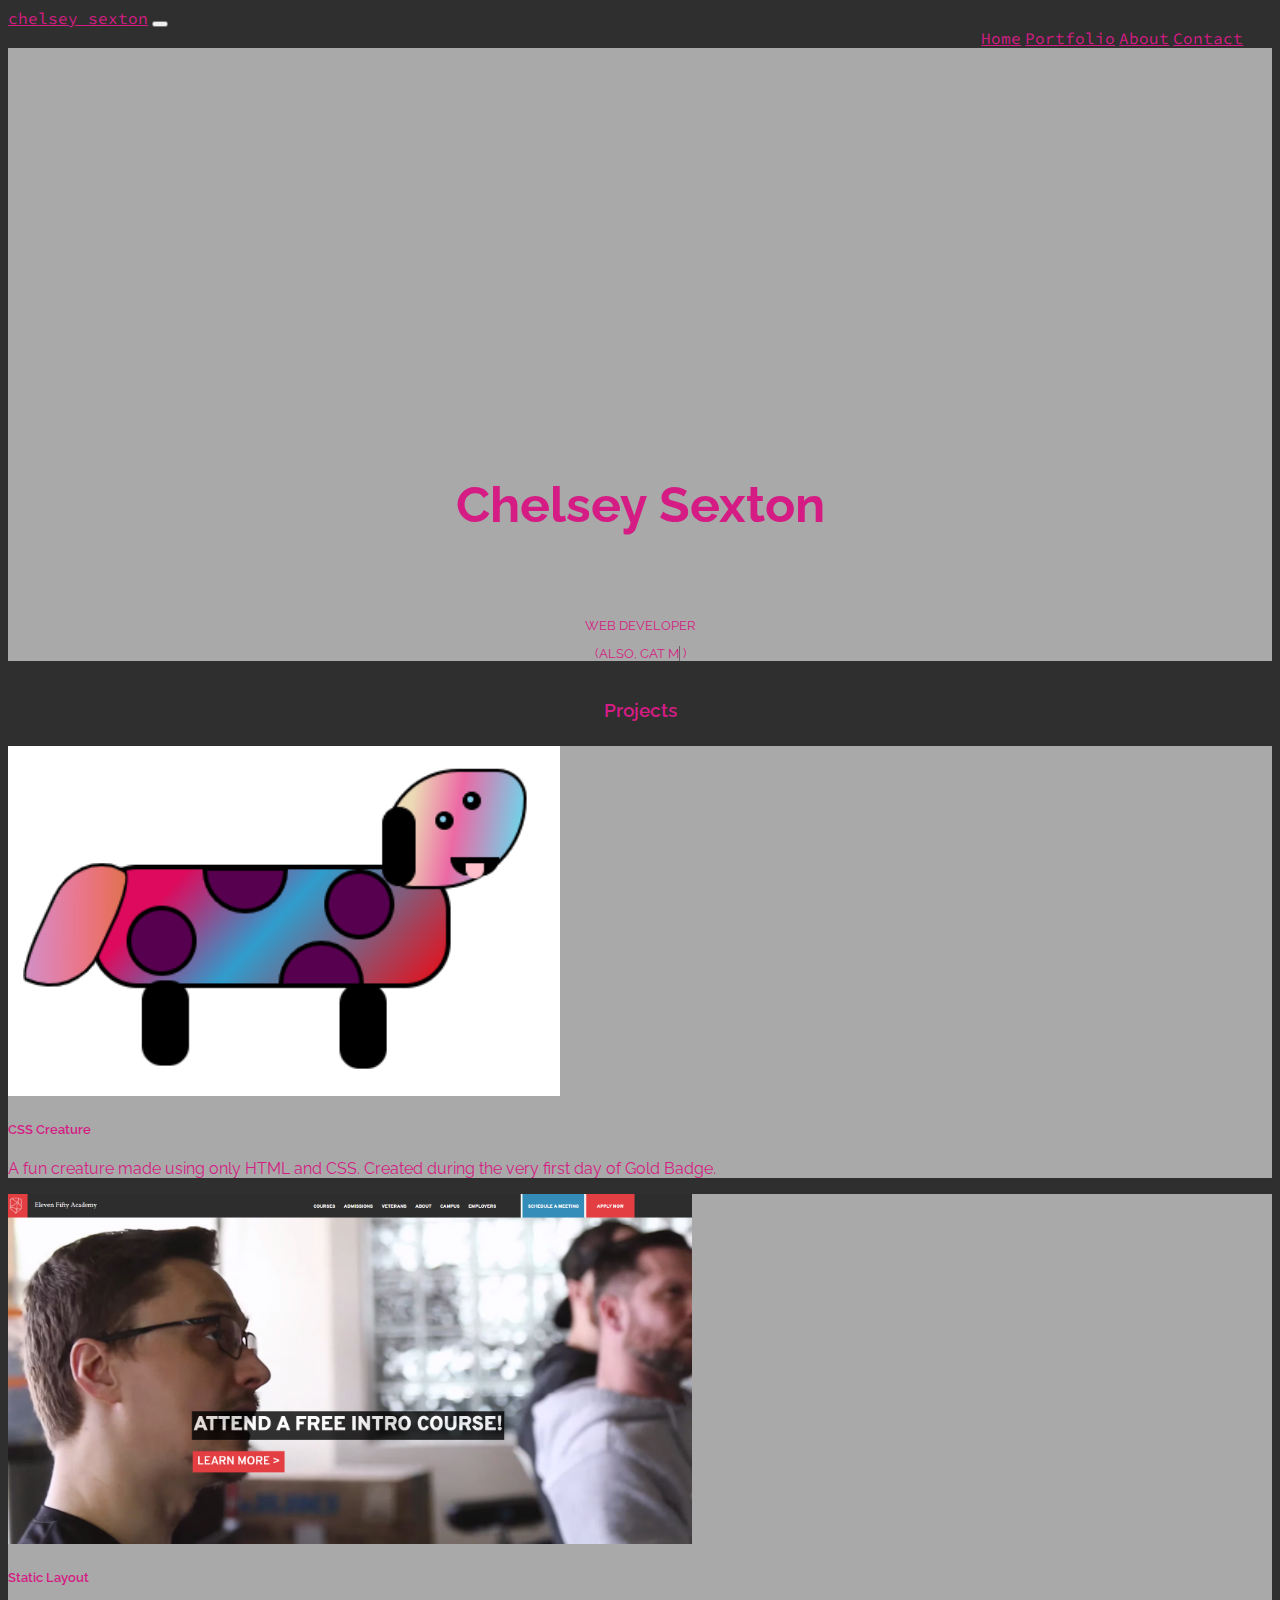
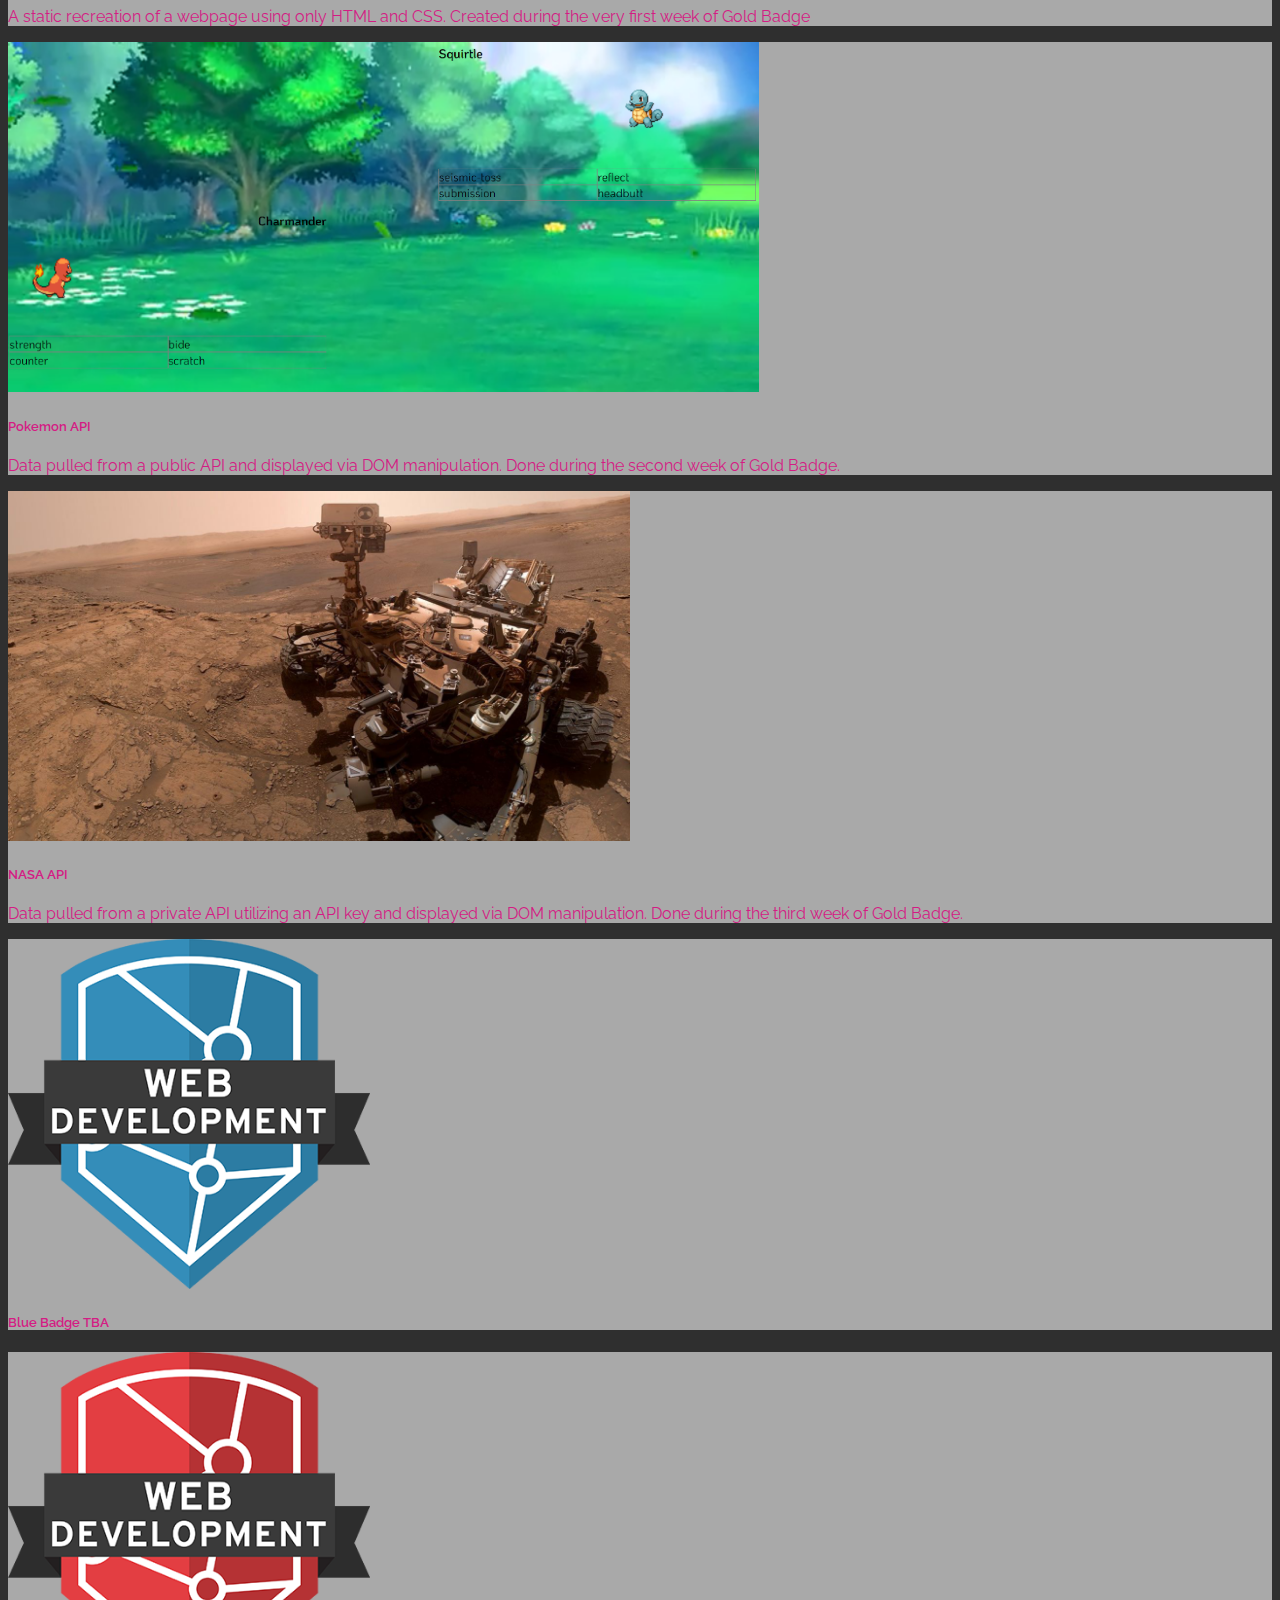
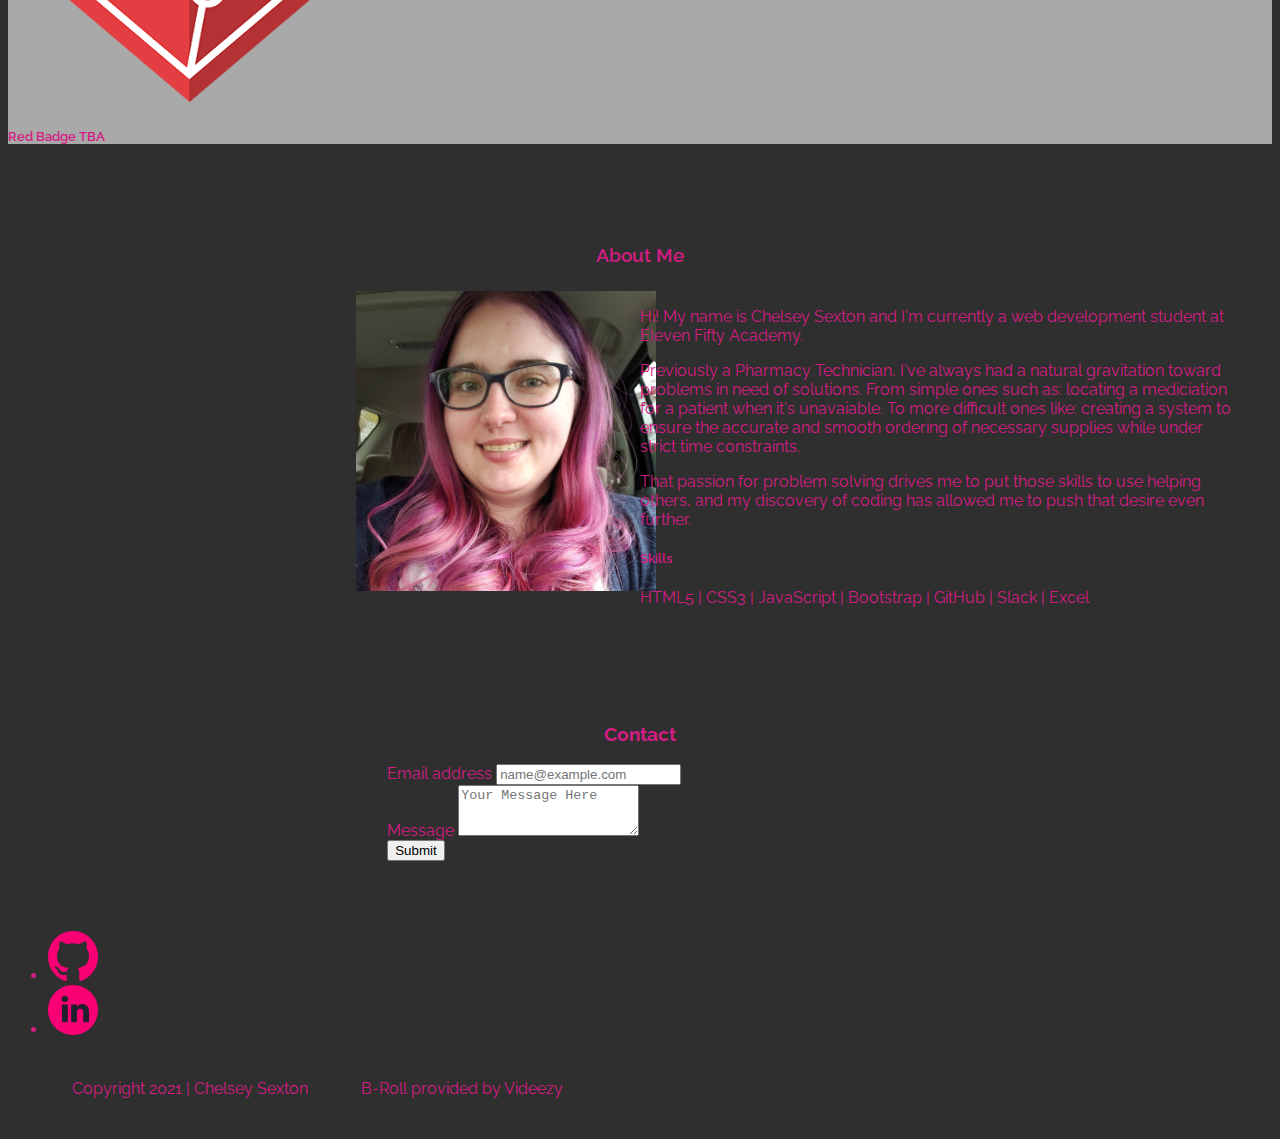
==== commit d1e6e2d7: "updated about me section and styles" ====
--- a/index.html
+++ b/index.html
@@ -64,7 +64,7 @@
               <span
                  class="txt-rotate"
                  data-period="2000"
-                 data-rotate='[ "cat mom", "puzzle lover", "problem solver" ]'></span>
+                 data-rotate='[ "cat mom", "puzzle expert", "problem solver", "rain lover", "gamer", "amateur crafter", "organizational addict", "data enthusiast", "baker", "music devotee", "adventurer" ]'></span>
             )
             </p>
           </div>
@@ -171,7 +171,8 @@
         </div>
         <div class ="aboutRight">
           <p><span>Hi!</span> My name is Chelsey Sexton and I'm currently a web development student at Eleven Fifty Academy.</p>
-          <p>I have a passion for problem solving and a desire to put those skills to use helping others. </p>
+          <p>Previously a Pharmacy Technician, I've always had a natural gravitation toward problems in need of solutions. From simple ones such as: locating a mediciation for a patient when it's unavaiable. To more difficult ones like: creating a system to ensure the accurate and smooth ordering of necessary supplies while under strict time constraints.</p>
+          <p>That passion for problem solving drives me to put those skills to use helping others, and my discovery of coding has allowed me to push that desire even further.</p>
           <h5>Skills</h5>
           <p> HTML5 | CSS3 | JavaScript | Bootstrap | GitHub | Slack | Excel </p>
           
--- a/styles.css
+++ b/styles.css
@@ -80,6 +80,10 @@
     color: #d41c84;
    
 }
+
+/* .card-text {
+    font-weight: bold;
+} */
 
 .card {
     background-color: darkgrey;
@@ -227,10 +231,6 @@
 
 
 
-
-
-
-
 /* PORTFOLIO */
 
 #portfolioSection h3 {
@@ -248,9 +248,7 @@
    
 }
 
-.card {
-    background-color: darkgrey;
-}
+
 #portfolioSection img {
     height: 350px;
 
@@ -361,9 +359,7 @@
    
 }
 
-.card {
-    background-color: darkgrey;
-}
+
 #portfolioSection img {
     height: 350px;
 
@@ -406,7 +402,7 @@
 }
 
 .aboutRight {
- width: 300px;
+ width: 600px;
  margin: 0;
  /* grid-column-start: 2; */
 }
